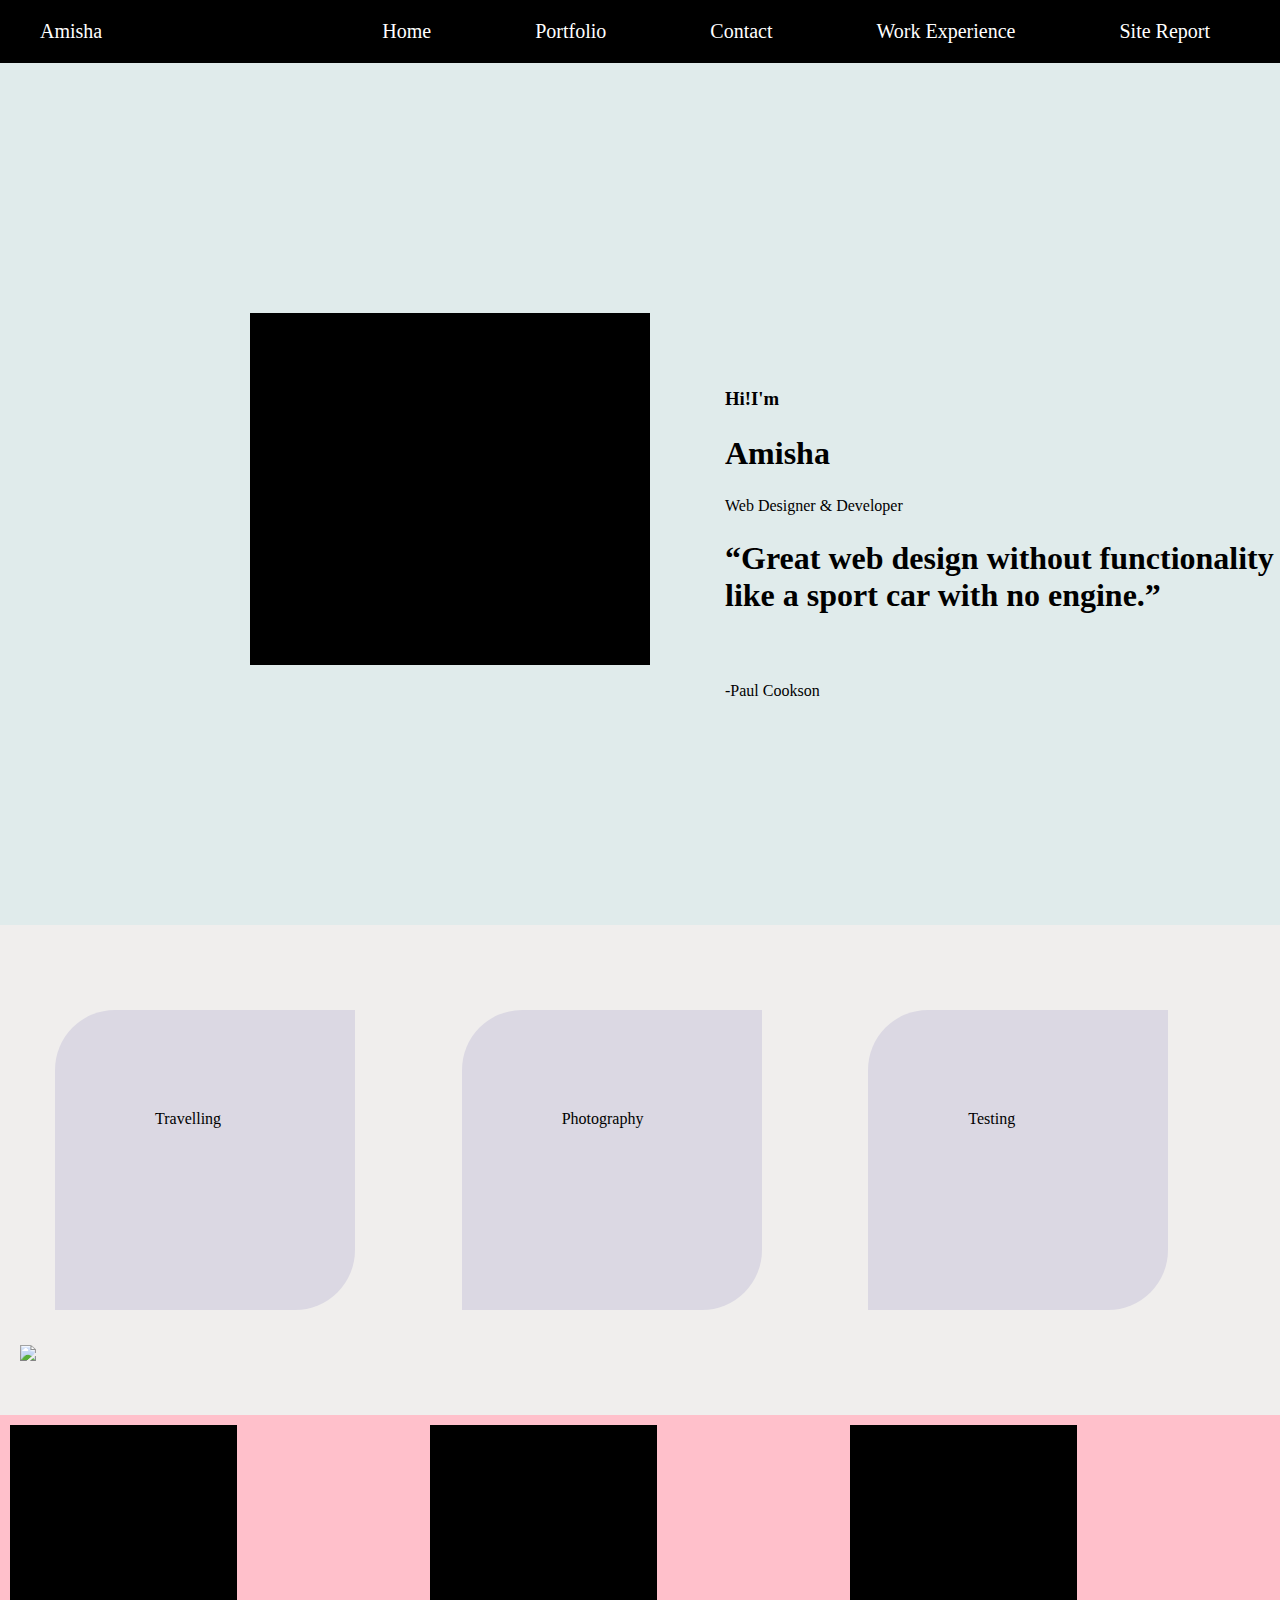
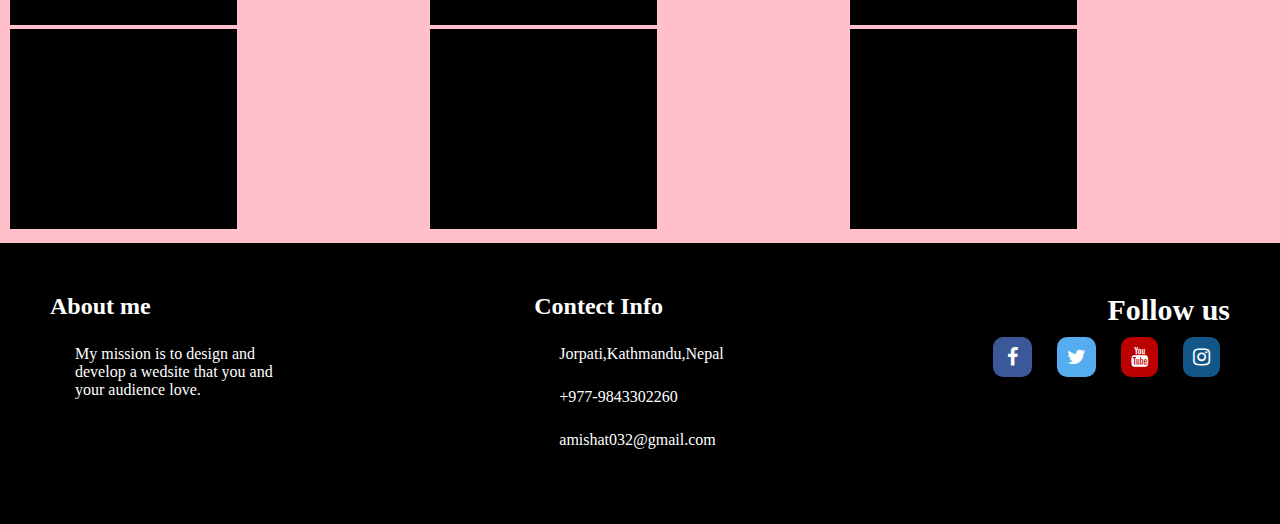
==== index.html @ c8943e08 "new changes for my coding" ====
<!DOCTYPE html>
<html>
<head>
	<title>Portfolio</title>
	<link rel="stylesheet" type="text/css" href="https://cdnjs.cloudflare.com/ajax/libs/font-awesome/4.7.0/css/font-awesome.min.css">
	<link rel="stylesheet" type="text/css" href="./style.css">
	<link rel="stylesheet" type="text/css" href="./index.css">		


		<!--Creating CSS link-->
</head>
<body>
	<header>
		<div class="title-container">
			<a href="">Amisha</a>
		</div>
		<div class="nav-container">
            <div class="nav-container-inner-div"></div>
                <nav>
                    <ul>
                        <li><a href="index.html">Home</a></li>
                        <li><a href="portfolio.html">Portfolio</a></li>
                        <li><a href="contact.html">Contact</a></li>
                        <li><a href="workexperience.html">Work Experience</a></li>
                        <li><a href="sitereport.html">Site Report</a></li>
                    </ul>
			    </nav>
            </div>
	</header>

	<section class="sec-1">
		<div class="div-1">
			<img src="./image/dummyimage.jpg" height="400px" width="auto"/>
		</div>
		
         <div class="div-2">
         	<h3>Hi!I'm</h3>
         	<h1>Amisha</h1>
         	<p>Web Designer & Developer</p>
			<h1><q>Great web design without functionality is like a sport car with no engine.</q></h1><br/>
			<p>-Paul Cookson</p>

         </div>
	</section>

	<section class="section-2">
	<div class="div-1">
		
		<div class="inner-div">
			<p>Travelling</p>
		</div>
		<div class="inner-div">
		    <p>Photography</p>
		</div>
		<div class="inner-div">
			<p>Testing</p>
		</div>
	</div>
		
		

	</div>
	<div class="div-2">
		<img src="C:\Users\ACER\Desktop\assignment\123.jpg">
	</div>
 	</section>

 	<section class="section-3">
		 	<div class="image">
		 		<img src="./image/dummyimage.jpg" height="200px" width="auto"/>
		 	</div>
		 	<div class="image">
		 		<img src="./image/dummyimage.jpg" height="200px" width="auto"/>
		 		
		 	</div>
		 	<div class="image">
		 		<img src="./image/dummyimage.jpg" height="200px" width="auto"/>
		 		
		 	</div>
		 	<div class="image">
		 		<img src="./image/dummyimage.jpg" height="200px" width="auto"/>
		 		
		 	</div>
		 	<div class="image">
		 		<img src="./image/dummyimage.jpg" height="200px" width="auto"/>
		 		
		 	</div>
		 	<div class="image">
		 		<img src="./image/dummyimage.jpg" height="200px" width="auto"/>
		 </div>
		</section>

	<footer>
		
		<div class="div-1">
			<h2>About me</h2>
			<p>My mission is to design and develop a wedsite that you and your audience love.</p>
			
		</div>

		<div class="div-2">
			<h2>Contect Info</h2>
			<p class="text">Jorpati,Kathmandu,Nepal</p>
			<p class="text">+977-9843302260</p>
			<p class="text">amishat032@gmail.com</p>
		</div>

		<div class="div-3">
			<div class="div-3-inner">
				<h2>Follow us</h2>
                    <a style="padding: 10px 14px;" href="#" class="fa fa-facebook"></a>
                    <a href="#" class="fa fa-twitter"></a>
                    <a href="#" class="fa fa-youtube"></a>
                    <a href="#" class="fa fa-instagram"></a>

			</div>
			
			
		</div>
		

	</footer>
</body>
</html>
---- style.css ----
* {
  margin: 0;
 }

 header {
  padding: 20px;
  background-color: black;
  color: white;
 }

 .title-container, .nav-container {
  display: inline-block;
 }

.nav-container {
  float: right;

}
 ul {
  list-style-type: none;
 }

 a {
  text-decoration: none;
  color: white;
  font-size: 20px;
  padding: 50px;
 }
 .title-container a{
  padding: 50px 20px;
 }

 nav ul li {
  display: inline-block;
 }

nav ul li a:hover{
     color:red;
}

footer {
  background-color: black;
  padding: 50px;
  display: grid;
  grid-template-columns: auto auto auto;
  color: white;
}
footer .div-3-inner {
  float: right;
  font-size: 20px;
}
footer .div-2 {
  margin-left: auto;
  margin-right: auto;
}


/*CSS for home page*/
.sec-1 {
  padding: 50px;
  background-color: #e0ebeb;
  display: grid;
  grid-template-columns: auto auto;
}
.sec-1 .div-2 {
  padding-top: 100px;
}
.sec-1 .div-2 h1 {
  width: 600px;
}
.sec-1 .div-2 h6, h1, p, h3 {
  margin: 25px;
}


.section-2{
  padding: 50px 20px;
  background-color: #f0eeed;
}
  
.section-2 .div-1{
    display:grid;
    grid-template-columns: auto auto auto;
    padding: 10px;
}

.section-2 .div-1 .inner-div p{
  border-radius: 60px 0 60px 0;
  padding: 100px;
  width: 100px;
  height: 100px;
  background-color: #dbd8e3;
}

footer .div-3-inner a {
  padding: 10px;
  margin: 10px 10px;
  border-radius: 10px;
}

footer .div-3-inner h2 {
  text-align: right;
}

footer .div-1 p {
  width: 200px;
}

.section-3 {
  display:grid;
  grid-template-columns: auto auto auto;
  padding:10px;
  background-color:pink;
}
/*
.kim >div{
  background-color: rgba(255,255,255,0.8);
  text-align: center;
  padding:20px 0;
  font-size:30px;
  width:200px;
  height: 150px;
  border-radius: 15px 50px;
}

.kim .corner-1 .corner-2 .corner-3{
  background: url(paper.gif);
}

.section-2 .kim-1 .div-2{
  display: inline-block;
}


  .section-2 .div-2{
    margin:200px;
    width:200px;
        height:auto;
  }
  */
 
    
  
   /*display:inline-block;*/
  /*width:200px;
    height:150px;
    border-radius: 15px 50px;
    background: #e9f8f9;
    
 }
  

.section .div-3{
  float: right;
}

.bp-1  li{
         text-transform: capitalize;
     display: flex;
}



@media only screen and (max-width: 1110px) {
  nav {
    display: none;
  }
  footer {
    display: block;
  }
  footer .div-3-inner {
    float: none;
  }
  footer .div-1, .div-2, .div-3 {
    text-align: center;
    padding: 50px;
  }
}


/* CSS CODE FOR ICON DESIGN */
.fa-facebook {
  background: #3B5998;
  color: white;
}

.fa-twitter {
  background: #55ACEE;
  color: white;
}
.fa-youtube {
  background: #bb0000;
  color: white;
}

.fa-instagram {
  background: #125688;
  color: white;
}
.div-3-inner p{
  float: right;
}


/*CSS for contact*/
 .section{
  padding: 50px;
  grid-template-columns: auto auto;
  display:grid;
  background-color:blue;
}

.section .contact-1 .contact-2{
  display:inline;
}

.section .contact-1{
  margin:30px;
}





.botton{
  display: inline-block;
  padding:5px 10px;
  font-size: 20px;
  cursor: pointer;
  text-align: center;
  text-decoration: none;
  outline: none;
  color:rgb(194, 247, 247);
  border-radius: 15px;
  border:none;
  background-color: #efa3a3;
}
.botton:hover{
  background-color:#fdc1c1;
}
.botton:active{
  background-color:#f2bfe4;
  transform: translateY(4px);
}


/*CSS for portifolio*/

.exo img{
  width:200px;
  height:auto;
  }

.bp-2 img{
  width: 200px;
  height:auto;
  
}
---- index.css ----
.sec-1 {
	padding: 200px;
	background-color: #e0ebeb;
	display: grid;
	grid-template-columns: auto auto: 
}

.sec-1 .div-1 {
	margin: 50px;
}

.sec-1 img {
	width: 400px;
	height: auto;
}
.section-3 {
	display:grid;
	grid-template-columns: auto auto auto;
	padding:10px;
	background-color:pink;
}
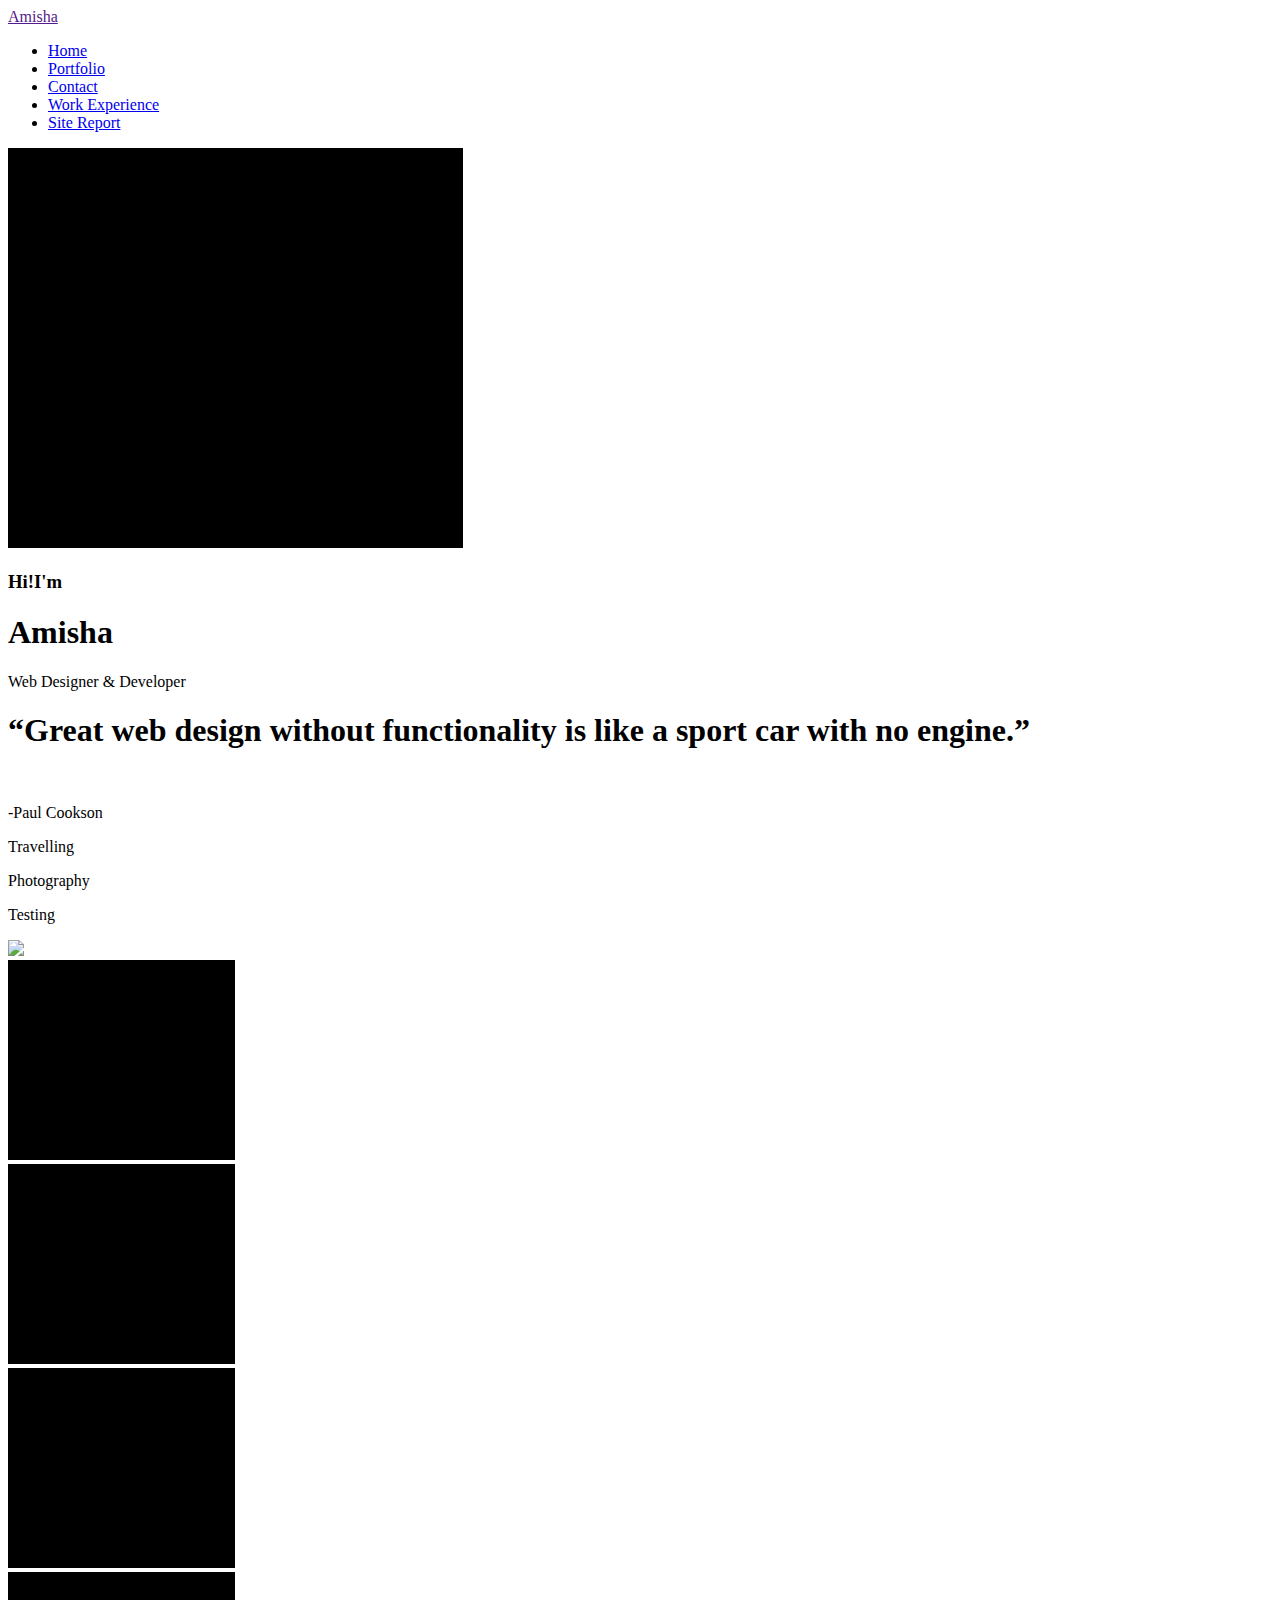
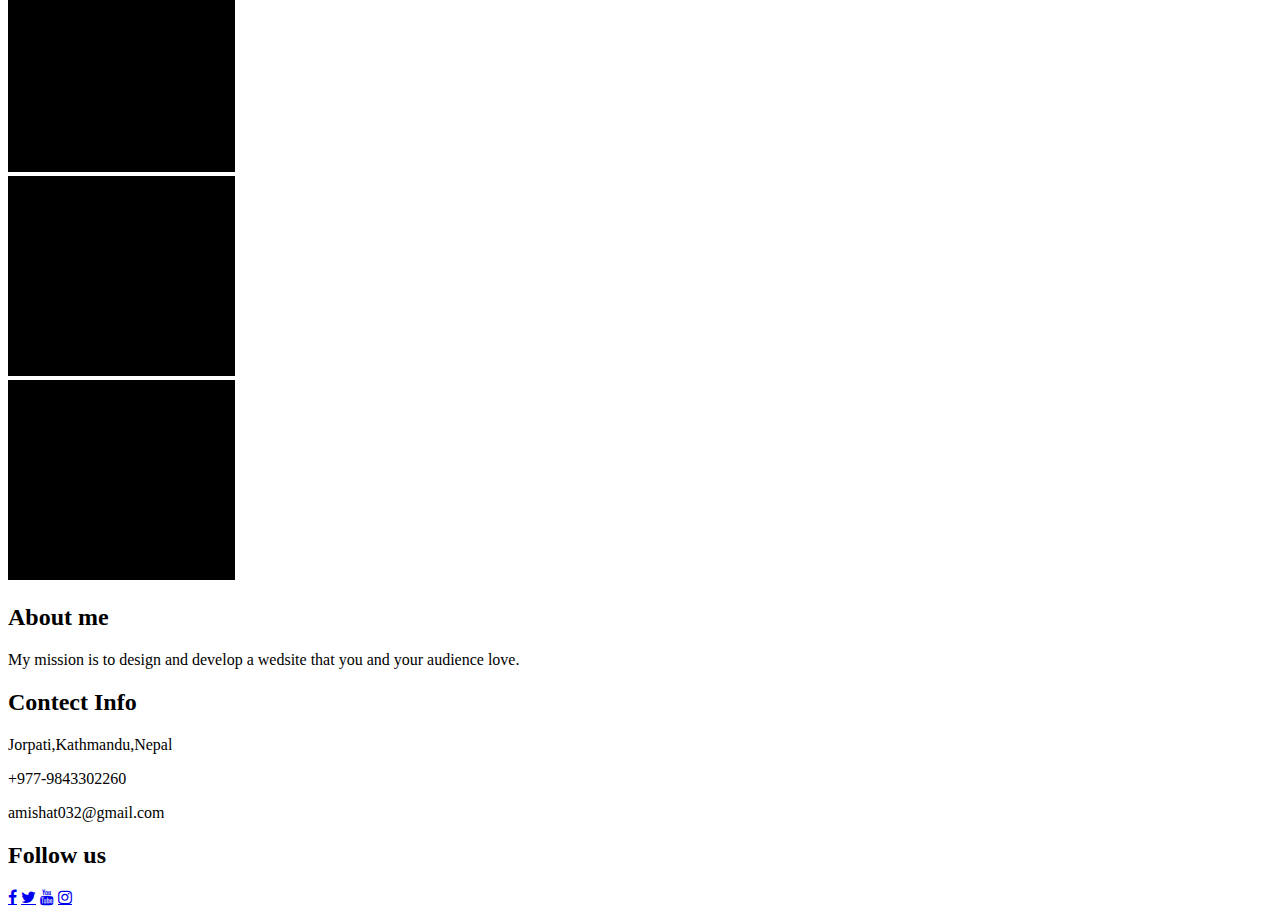
==== commit 6ce8f7a4: "form design is added" ====
--- a/index.html
+++ b/index.html
@@ -3,8 +3,8 @@
 <head>
 	<title>Portfolio</title>
 	<link rel="stylesheet" type="text/css" href="https://cdnjs.cloudflare.com/ajax/libs/font-awesome/4.7.0/css/font-awesome.min.css">
-	<link rel="stylesheet" type="text/css" href="./style.css">
-	<link rel="stylesheet" type="text/css" href="./index.css">		
+	<link rel="stylesheet" type="text/css" href="./css/style.css">
+	<link rel="stylesheet" type="text/css" href="./css/index.css">		
 
 
 		<!--Creating CSS link-->
@@ -108,14 +108,11 @@
 		<div class="div-3">
 			<div class="div-3-inner">
 				<h2>Follow us</h2>
-                    <a style="padding: 10px 14px;" href="#" class="fa fa-facebook"></a>
+                    <a href="#" class="fa fa-facebook"></a>
                     <a href="#" class="fa fa-twitter"></a>
                     <a href="#" class="fa fa-youtube"></a>
                     <a href="#" class="fa fa-instagram"></a>
-
 			</div>
-			
-			
 		</div>
 		
 
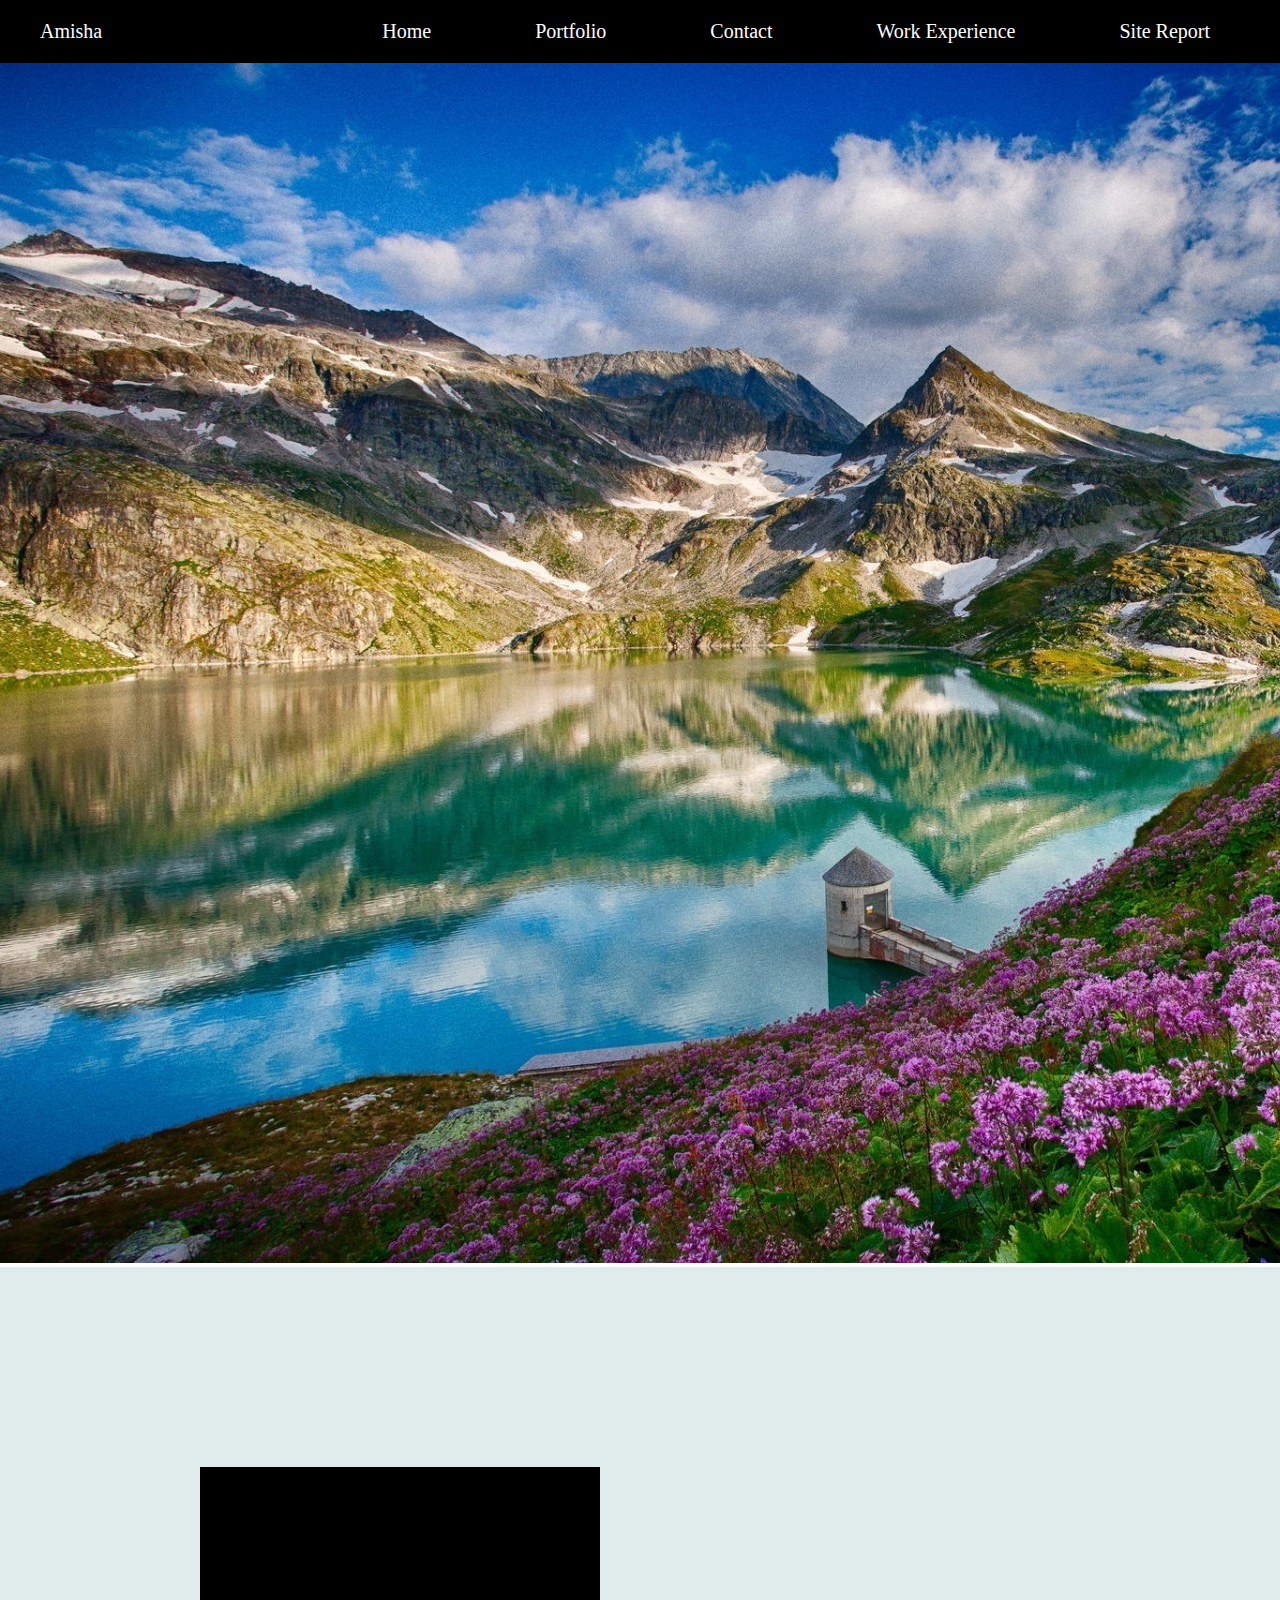
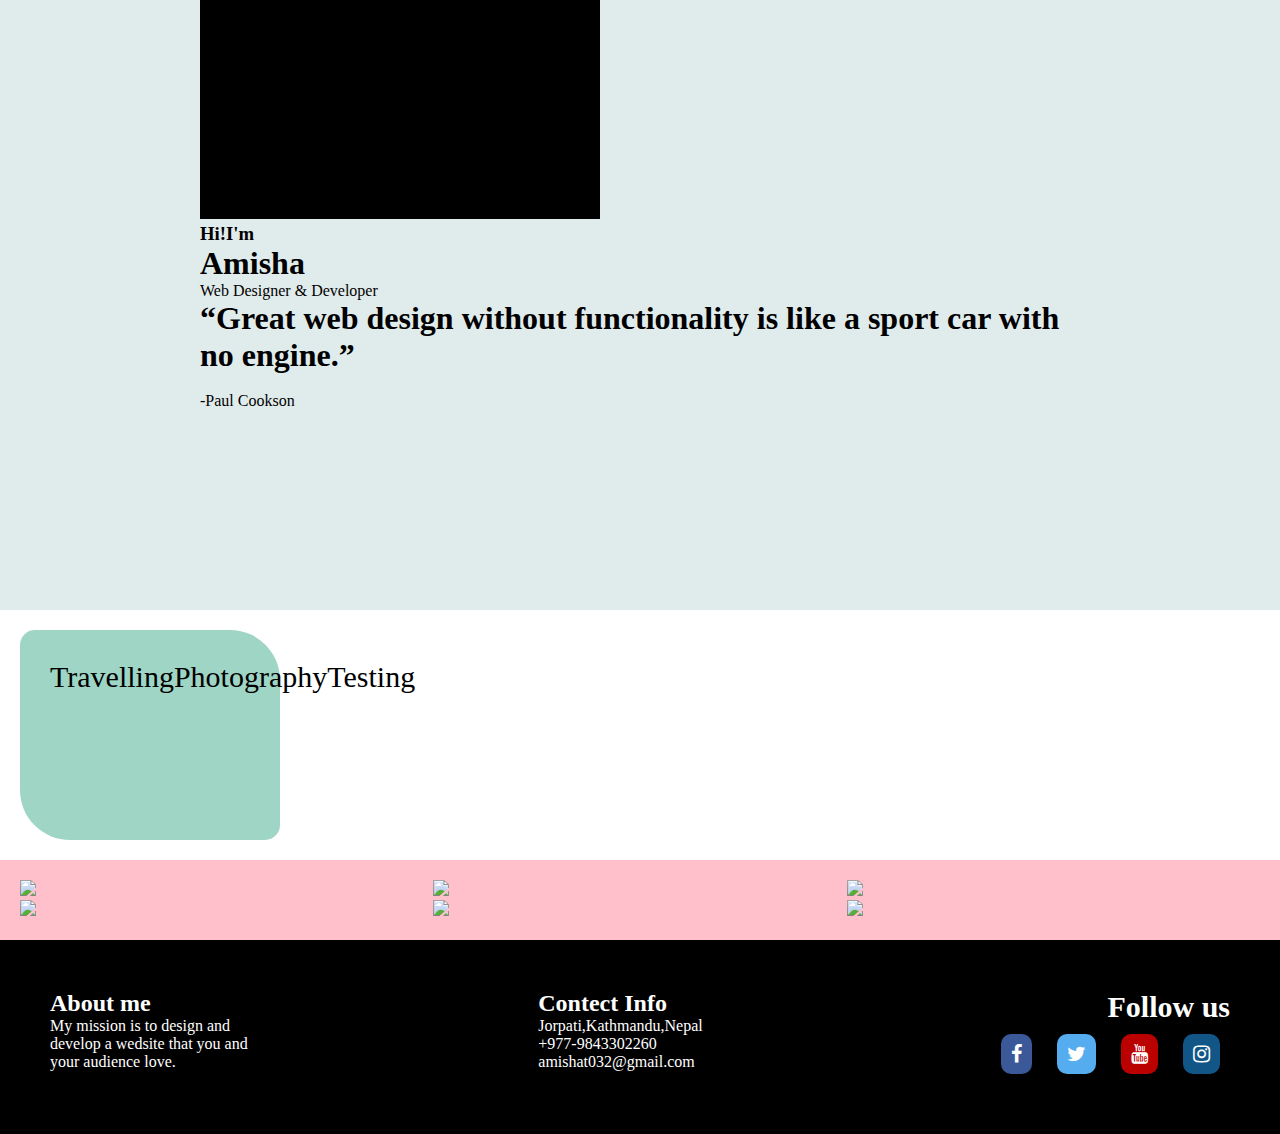
==== commit 83d55955: "add section" ====
--- a/index.html
+++ b/index.html
@@ -27,8 +27,13 @@
 			    </nav>
             </div>
 	</header>
-
+	<section class="sec">
+		<div>
+			<img src="./image/1st.jpg">
+		</div>
+	<section>
 	<section class="sec-1">
+		
 		<div class="div-1">
 			<img src="./image/dummyimage.jpg" height="400px" width="auto"/>
 		</div>
@@ -47,46 +52,46 @@
 	<div class="div-1">
 		
 		<div class="inner-div">
-			<p>Travelling</p>
+			<p id="corner-1">Travelling</p>
 		</div>
 		<div class="inner-div">
-		    <p>Photography</p>
+		    <p id="corner-2">Photography</p>
 		</div>
 		<div class="inner-div">
-			<p>Testing</p>
+			<p id="corner-3">Testing</p>
 		</div>
 	</div>
 		
 		
+	
+		
+		
 
-	</div>
-	<div class="div-2">
-		<img src="C:\Users\ACER\Desktop\assignment\123.jpg">
 	</div>
  	</section>
 
  	<section class="section-3">
-		 	<div class="image">
-		 		<img src="./image/dummyimage.jpg" height="200px" width="auto"/>
+		 	<div class="image-1">
+		 		<img src="./image/img-1.jpg" height="200px" width="auto"/>
 		 	</div>
 		 	<div class="image">
-		 		<img src="./image/dummyimage.jpg" height="200px" width="auto"/>
+		 		<img src="./image/img-2.jpg" height="200px" width="auto"/>
 		 		
 		 	</div>
 		 	<div class="image">
-		 		<img src="./image/dummyimage.jpg" height="200px" width="auto"/>
+		 		<img src="./image/img-3.jpg" height="200px" width="auto"/>
 		 		
 		 	</div>
 		 	<div class="image">
-		 		<img src="./image/dummyimage.jpg" height="200px" width="auto"/>
+		 		<img src="./image/img-4.jpg" height="200px" width="auto"/>
 		 		
 		 	</div>
 		 	<div class="image">
-		 		<img src="./image/dummyimage.jpg" height="200px" width="auto"/>
+		 		<img src="./image/img-5.jpg" height="200px" width="auto"/>
 		 		
 		 	</div>
 		 	<div class="image">
-		 		<img src="./image/dummyimage.jpg" height="200px" width="auto"/>
+		 		<img src="./image/img-6.jpg" height="200px" width="auto"/>
 		 </div>
 		</section>
 
--- a/css/style.css
+++ b/css/style.css
@@ -0,0 +1,193 @@
+ 
+ * {
+  margin: 0;
+ }
+
+ header {
+  padding: 20px;
+  background-color: black;
+  color: white;
+ }
+
+ .title-container, .nav-container {
+  display: inline-block;
+ }
+
+.nav-container {
+  float: right;
+
+}
+ ul {
+  list-style-type: none;
+ }
+
+ a {
+  text-decoration: none;
+  color: white;
+  font-size: 20px;
+  padding: 50px;
+ }
+ .title-container a{
+  padding: 50px 20px;
+ }
+
+ nav ul li {
+  display: inline-block;
+ }
+
+nav ul li a:hover{
+     color: red;
+}
+
+footer {
+  background-color: black;
+  padding: 50px;
+  display: grid;
+  grid-template-columns: auto auto auto;
+  color: white;
+}
+footer .div-3-inner {
+  float: right;
+  font-size: 20px;
+}
+footer .div-2 {
+  margin-left: auto;
+  margin-right: auto;
+}
+
+
+/*CSS for home page*/
+
+
+footer .div-3-inner a {
+  padding: 10px;
+  margin: 10px 10px;
+  border-radius: 10px;
+}
+
+footer .div-3-inner h2 {
+  text-align: right;
+}
+
+footer .div-1 p {
+  width: 200px;
+}
+
+
+/*
+.kim >div{
+  background-color: rgba(255,255,255,0.8);
+  text-align: center;
+  padding:20px 0;
+  font-size:30px;
+  width:200px;
+  height: 150px;
+  border-radius: 15px 50px;
+}
+
+.kim .corner-1 .corner-2 .corner-3{
+  background: url(paper.gif);
+}
+
+.section-2 .kim-1 .div-2{
+  display: inline-block;
+}
+
+
+  .section-2 .div-2{
+    margin:200px;
+    width:200px;
+        height:auto;
+  }
+  */
+ 
+    
+  
+   /*display:inline-block;*/
+  /*width:200px;
+    height:150px;
+    border-radius: 15px 50px;
+    background: #e9f8f9;
+    
+ }
+  
+
+.section .div-3{
+  float: right;
+}
+
+.bp-1  li{
+         text-transform: capitalize;
+     display: flex;
+}*/
+
+
+
+@media only screen and (max-width: 1110px) {
+  nav {
+    display: none;
+  }
+  footer {
+    display: block;
+  }
+  footer .div-3-inner {
+    float: none;
+  }
+  footer .div-1, .div-2, .div-3 {
+    text-align: center;
+    padding: 50px;
+  }
+}
+
+
+/* CSS CODE FOR ICON DESIGN */
+.fa-facebook {
+  background: #3B5998;
+  color: white;
+}
+
+.fa-twitter {
+  background: #55ACEE;
+  color: white;
+}
+.fa-youtube {
+  background: #bb0000;
+  color: white;
+}
+
+.fa-instagram {
+  background: #125688;
+  color: white;
+}
+.div-3-inner p{
+  float: right;
+}
+
+
+
+
+
+
+
+/*CSS for portifolio*/
+.exo img{
+  width: 200px;
+  height: auto;
+  }
+
+.bp-2 img{
+  width: 200px;
+  height: auto;
+  
+}
+
+.section{
+  background-color: red;
+}
+.ii img{
+  height:700px;
+  width:100%;
+}
+.bp bp-1 bp-2{
+  background-color: #FFDDD2;
+}
--- a/css/index.css
+++ b/css/index.css
@@ -0,0 +1,49 @@
+.sec-1 {
+	padding: 200px;
+	background-color: #e0ebeb;
+	display: grid;
+	grid-template-columns: auto auto: 
+}
+
+}
+.sec-1 .div-2 {
+	margin: 50px;
+
+}
+.section img{
+	width:100%;
+	height:700px;
+}
+.sec-1 img {
+	width: 400px;
+	height: auto;
+}
+.section-2{
+	padding:20px;
+}
+
+.section-2 .div-1 {
+	border-radius: 15px 50px;
+	background: #9ED5C5;
+	padding: 30px;
+	width: 200px;
+	height: 150px;
+	font-size:30px;
+	text-align: center;
+	display :grid;
+	grid-template-columns: auto auto auto;
+
+
+}
+
+.section-2 .div{
+	display: inline-block;
+
+}
+.section-3 {
+	display:grid;
+	grid-template-columns: auto auto auto;
+	padding:20px;
+	background-color:pink;
+}
+
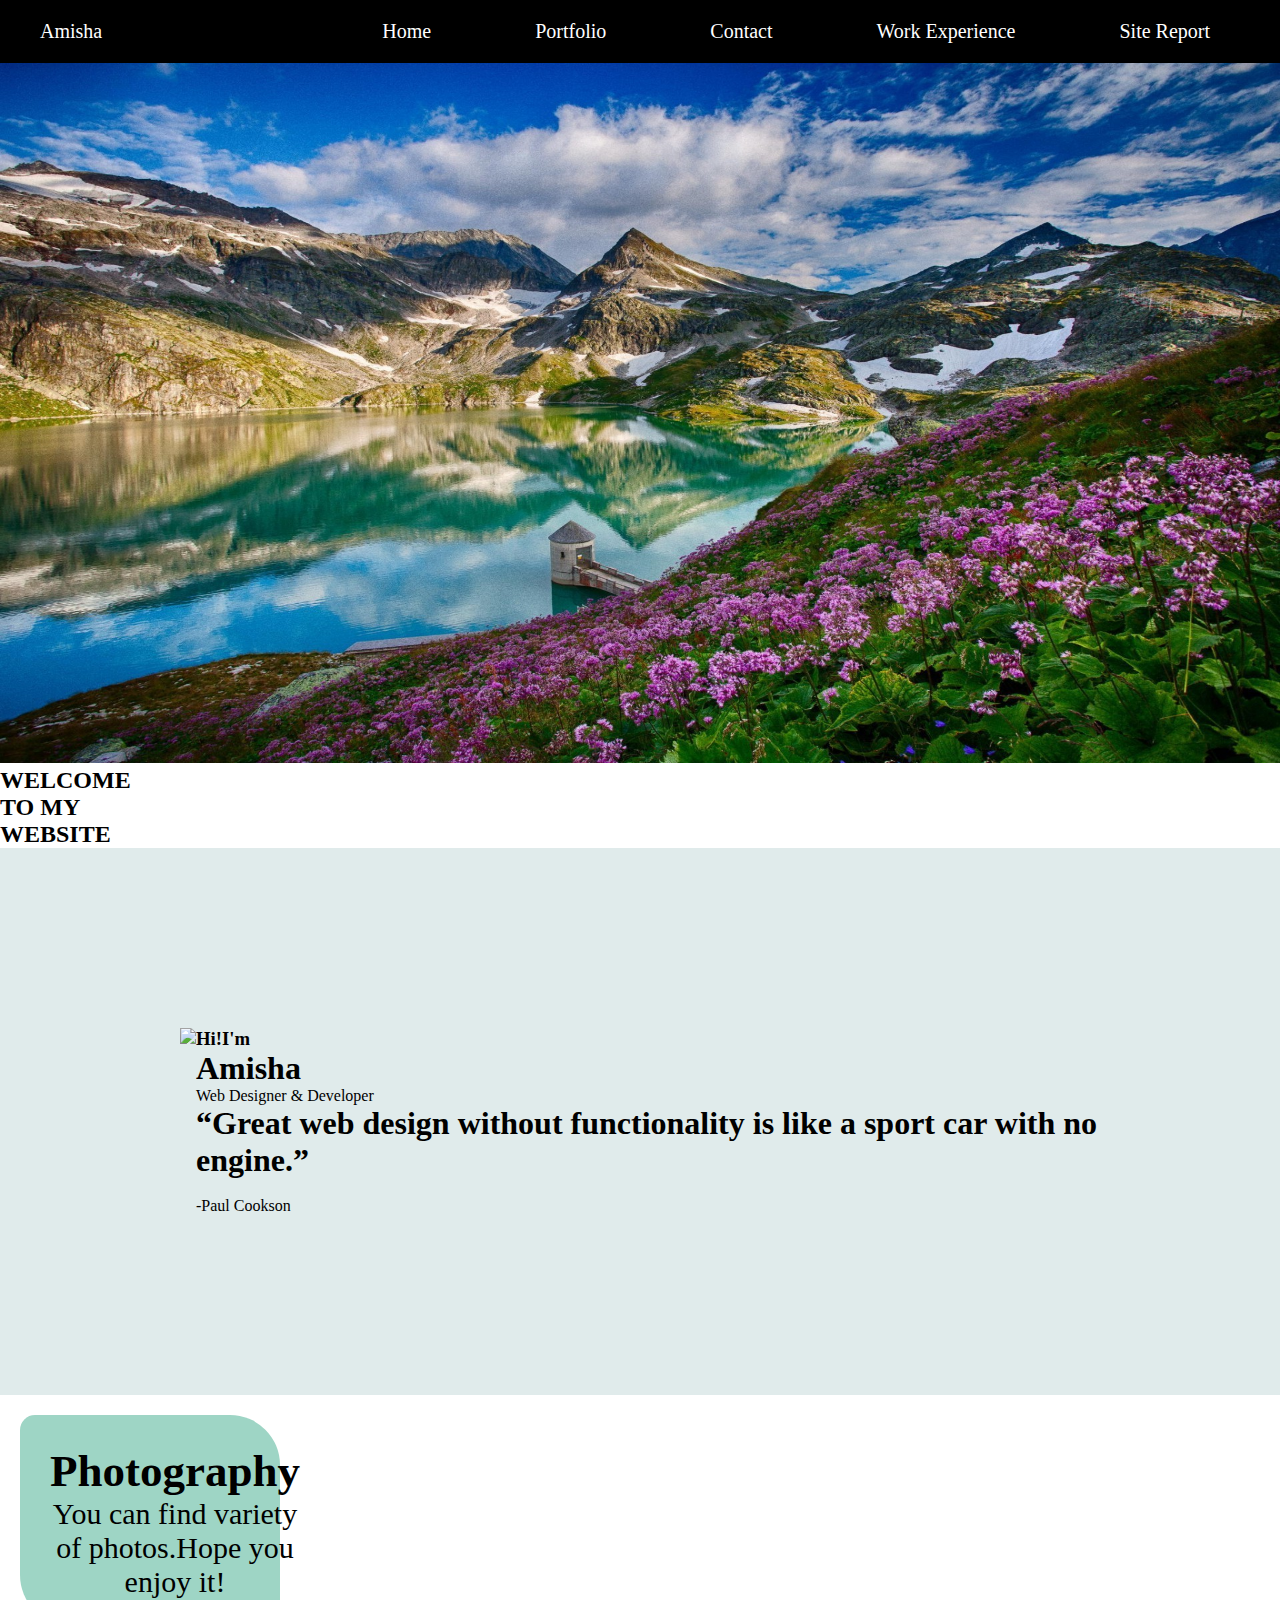
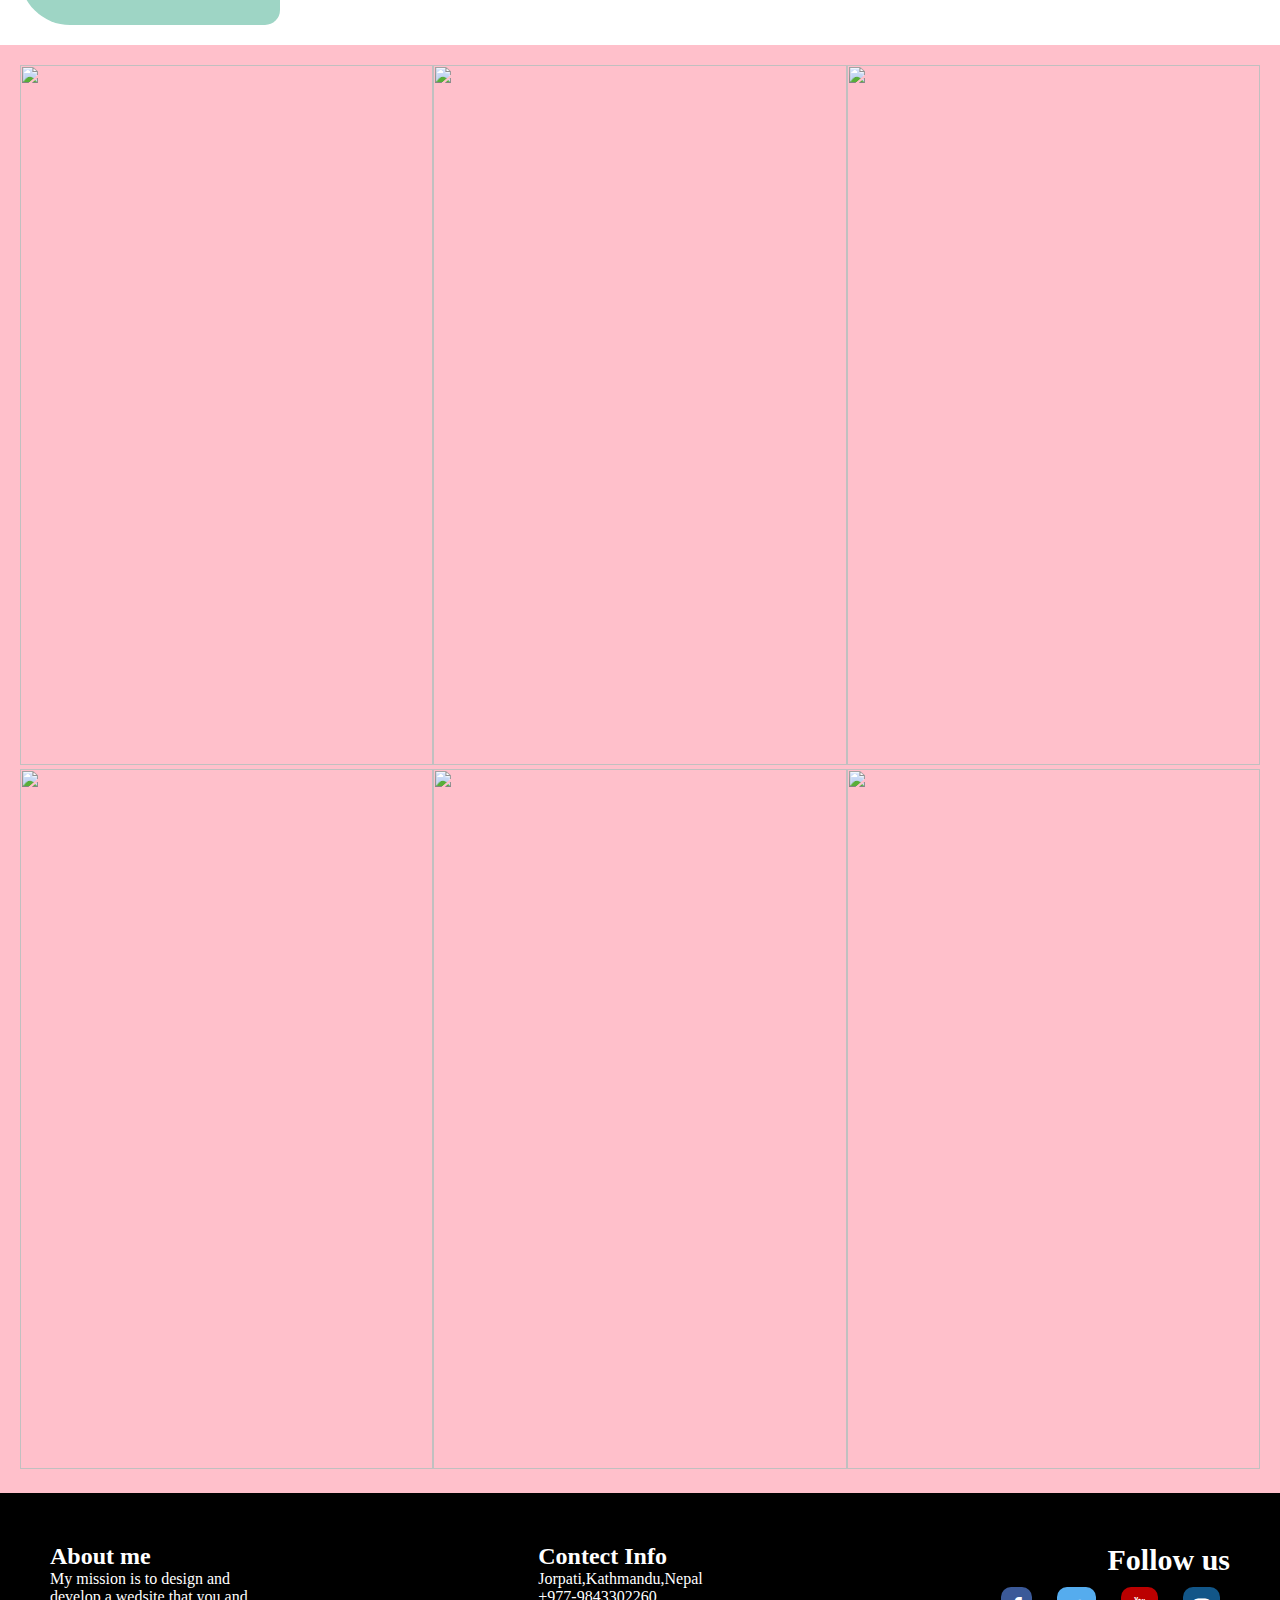
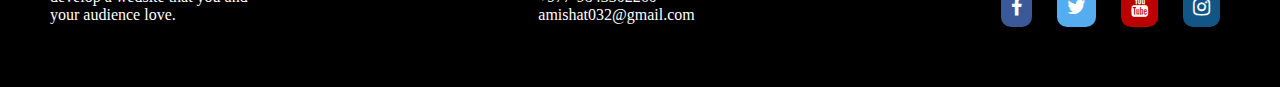
==== commit 24fb948a: "work experience" ====
--- a/index.html
+++ b/index.html
@@ -27,15 +27,16 @@
 			    </nav>
             </div>
 	</header>
-	<section class="sec">
-		<div>
+	<section class="section">
+		<div class="div-1">
 			<img src="./image/1st.jpg">
+			<h2>WELCOME <br/>TO MY<br/> WEBSITE</h2>
 		</div>
 	<section>
 	<section class="sec-1">
 		
 		<div class="div-1">
-			<img src="./image/dummyimage.jpg" height="400px" width="auto"/>
+			<img src="./image/jj.jpg" height="400px" width="auto"/>
 		</div>
 		
          <div class="div-2">
@@ -50,15 +51,9 @@
 
 	<section class="section-2">
 	<div class="div-1">
-		
-		<div class="inner-div">
-			<p id="corner-1">Travelling</p>
-		</div>
-		<div class="inner-div">
-		    <p id="corner-2">Photography</p>
-		</div>
-		<div class="inner-div">
-			<p id="corner-3">Testing</p>
+		<div class="inner-div2">
+		    <h2><div id="corner-2">Photography</div></h2>
+		    <p>You can find variety of photos.Hope you enjoy it!</p>
 		</div>
 	</div>
 		
@@ -75,7 +70,7 @@
 		 		<img src="./image/img-1.jpg" height="200px" width="auto"/>
 		 	</div>
 		 	<div class="image">
-		 		<img src="./image/img-2.jpg" height="200px" width="auto"/>
+		 		<img src="./image/img-2.jpg" height="100px" width="auto"/>
 		 		
 		 	</div>
 		 	<div class="image">
@@ -83,7 +78,7 @@
 		 		
 		 	</div>
 		 	<div class="image">
-		 		<img src="./image/img-4.jpg" height="200px" width="auto"/>
+		 		<img src="./image/img-4.jpg" height="100px" width="auto"/>
 		 		
 		 	</div>
 		 	<div class="image">
@@ -91,7 +86,7 @@
 		 		
 		 	</div>
 		 	<div class="image">
-		 		<img src="./image/img-6.jpg" height="200px" width="auto"/>
+		 		<img src="./image/img-6.jpg" height="100px" width="auto"/>
 		 </div>
 		</section>
 
--- a/css/style.css
+++ b/css/style.css
@@ -170,24 +170,39 @@
 
 
 /*CSS for portifolio*/
-.exo img{
-  width: 200px;
-  height: auto;
-  }
-
-.bp-2 img{
-  width: 200px;
-  height: auto;
-  
-}
-
-.section{
-  background-color: red;
-}
-.ii img{
+
+.sec-1 .ii img{
   height:700px;
   width:100%;
 }
-.bp bp-1 bp-2{
-  background-color: #FFDDD2;
-}
+
+
+.sec-2{
+  background-color:#FD8A8A;
+  column-count: 2;
+}
+
+.sec-2 .div-1 img{
+  width:500px;
+  height:500px;
+  margin-right: 20px;
+}
+
+.sec-2 .div-2{
+  font-size:30px;
+  padding-top:60px;
+  margin-right: 70px;
+}
+
+.sec-3{
+  background-color:#FFC3A1;
+}
+
+.sec-3 .div-1{
+  text-align: center;
+}
+.sec-3 .div-2 img{
+  padding:0 0;
+  width:400px;
+  height:500px;
+}--- a/css/index.css
+++ b/css/index.css
@@ -1,14 +1,14 @@
 .sec-1 {
-	padding: 200px;
+	padding: 180px;
 	background-color: #e0ebeb;
 	display: grid;
-	grid-template-columns: auto auto: 
+	grid-template-columns: auto auto;
 }
 
 }
 .sec-1 .div-2 {
-	margin: 50px;
-
+	margin: 100px;
+	
 }
 .section img{
 	width:100%;
@@ -47,3 +47,4 @@
 	background-color:pink;
 }
 
+	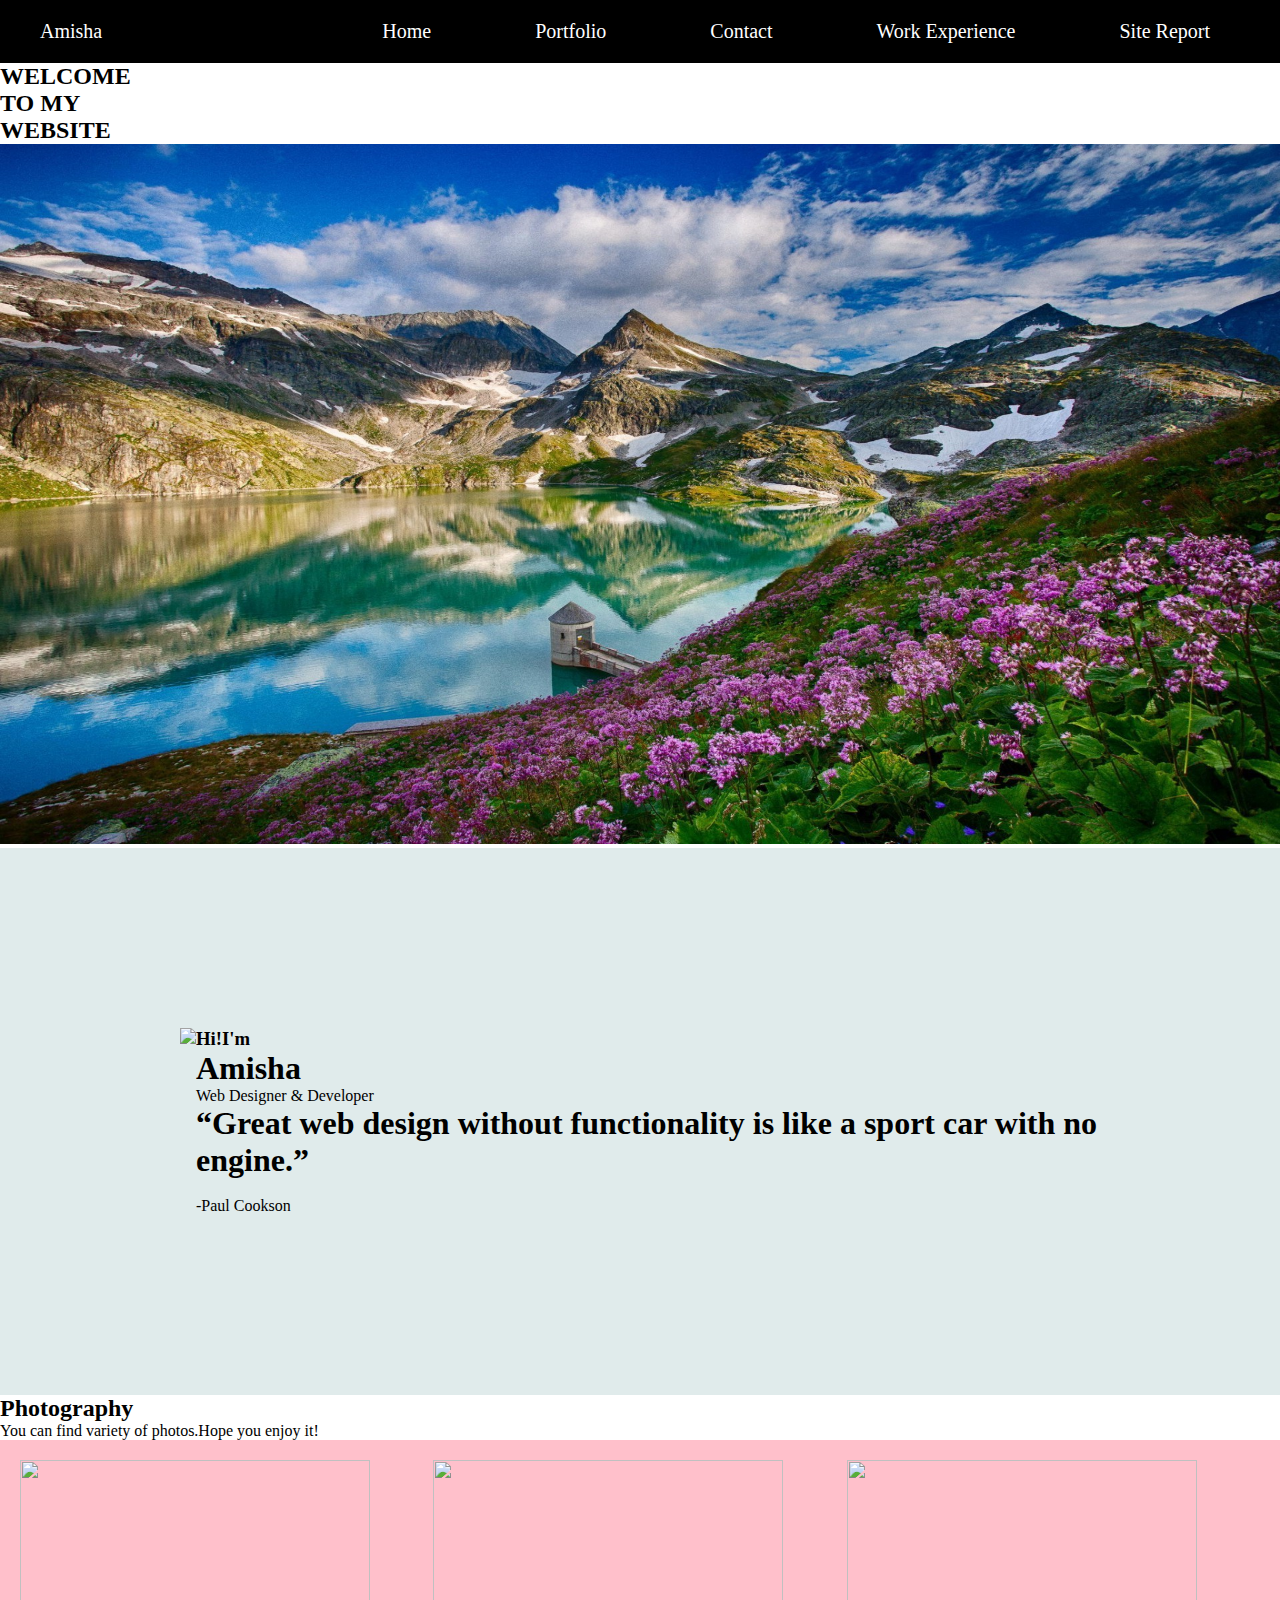
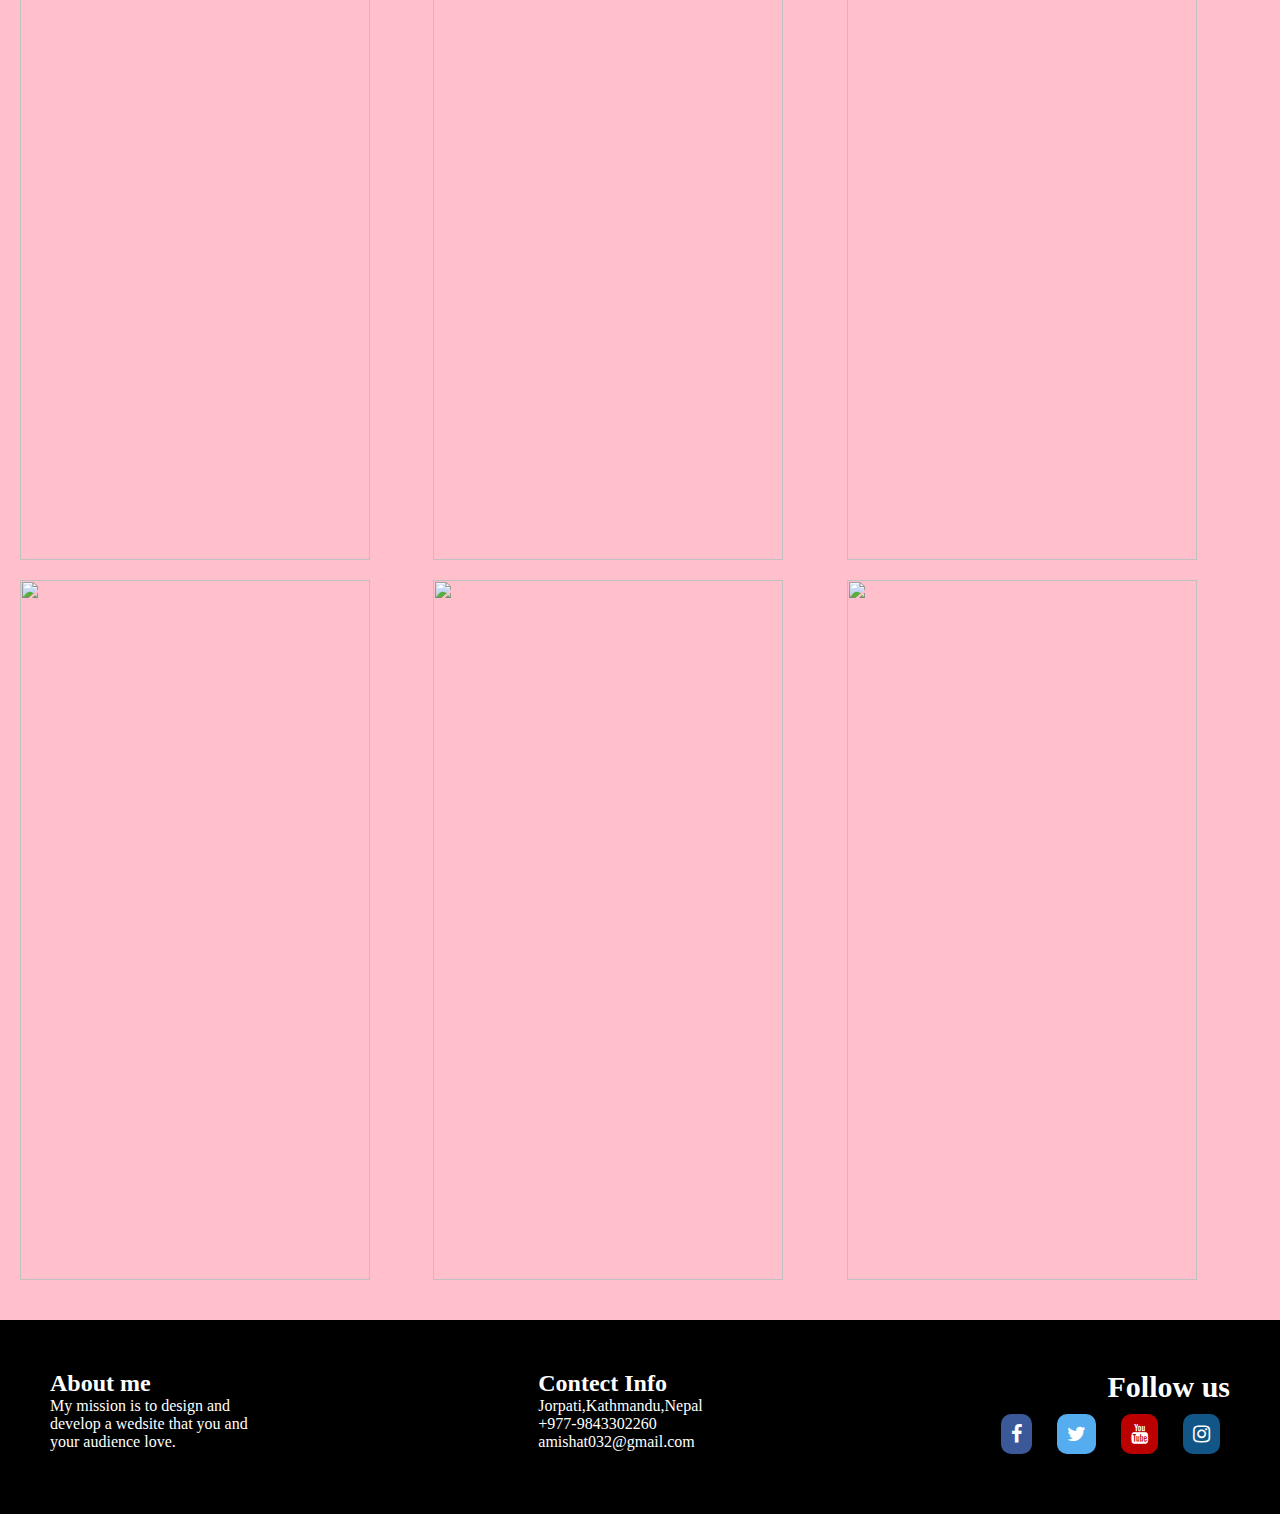
==== commit e3b97d2a: "sitereport" ====
--- a/index.html
+++ b/index.html
@@ -12,7 +12,7 @@
 <body>
 	<header>
 		<div class="title-container">
-			<a href="">Amisha</a>
+			<a href="#">Amisha</a>
 		</div>
 		<div class="nav-container">
             <div class="nav-container-inner-div"></div>
@@ -29,8 +29,8 @@
 	</header>
 	<section class="section">
 		<div class="div-1">
-			<img src="./image/1st.jpg">
 			<h2>WELCOME <br/>TO MY<br/> WEBSITE</h2>
+			<img src="./image/1st.jpg"/>
 		</div>
 	<section>
 	<section class="sec-1">
@@ -66,27 +66,27 @@
  	</section>
 
  	<section class="section-3">
-		 	<div class="image-1">
-		 		<img src="./image/img-1.jpg" height="200px" width="auto"/>
+		 	<div class="image">
+		 		<img src="./image/img-1.jpg"/>
 		 	</div>
 		 	<div class="image">
-		 		<img src="./image/img-2.jpg" height="100px" width="auto"/>
+		 		<img src="./image/img-2.jpg"/>
 		 		
 		 	</div>
 		 	<div class="image">
-		 		<img src="./image/img-3.jpg" height="200px" width="auto"/>
+		 		<img src="./image/img-3.jpg"/>
 		 		
 		 	</div>
 		 	<div class="image">
-		 		<img src="./image/img-4.jpg" height="100px" width="auto"/>
+		 		<img src="./image/img-4.jpg"/>
 		 		
 		 	</div>
 		 	<div class="image">
-		 		<img src="./image/img-5.jpg" height="200px" width="auto"/>
+		 		<img src="./image/img-5.jpg"/>
 		 		
 		 	</div>
 		 	<div class="image">
-		 		<img src="./image/img-6.jpg" height="100px" width="auto"/>
+		 		<img src="./image/img-6.jpg"/>
 		 </div>
 		</section>
 
--- a/css/index.css
+++ b/css/index.css
@@ -18,33 +18,52 @@
 	width: 400px;
 	height: auto;
 }
-.section-2{
-	padding:20px;
-}
 
-.section-2 .div-1 {
-	border-radius: 15px 50px;
-	background: #9ED5C5;
-	padding: 30px;
-	width: 200px;
-	height: 150px;
-	font-size:30px;
-	text-align: center;
-	display :grid;
-	grid-template-columns: auto auto auto;
-
-
-}
-
-.section-2 .div{
-	display: inline-block;
-
-}
 .section-3 {
 	display:grid;
 	grid-template-columns: auto auto auto;
 	padding:20px;
 	background-color:pink;
 }
+.section-3 .image{
+	width:350px;
+	height:720px;
+}
+@media only screen and (max-width: 1110px) {
 
-	+
+
+.section img{
+	width:100%;
+	height:400px;
+}
+.sec-1 img {
+	width: 400px;
+	height:400px;
+}
+.sec-1 .div-2 {*
+	margin:100px;
+	
+}
+.section-3 {
+	display:grid;
+	grid-template-columns: auto auto auto;
+	padding:50px;
+	background-color:pink;
+}
+
+.section-3 .image{
+	width:auto;
+	height:600px;
+}
+	footer {
+		display: block;
+	}
+	footer .div-3-inner {
+		float: none;
+	}
+	footer .div-1, .div-2, .div-3 {
+		text-align: center;
+		padding: 50px;
+	}
+}
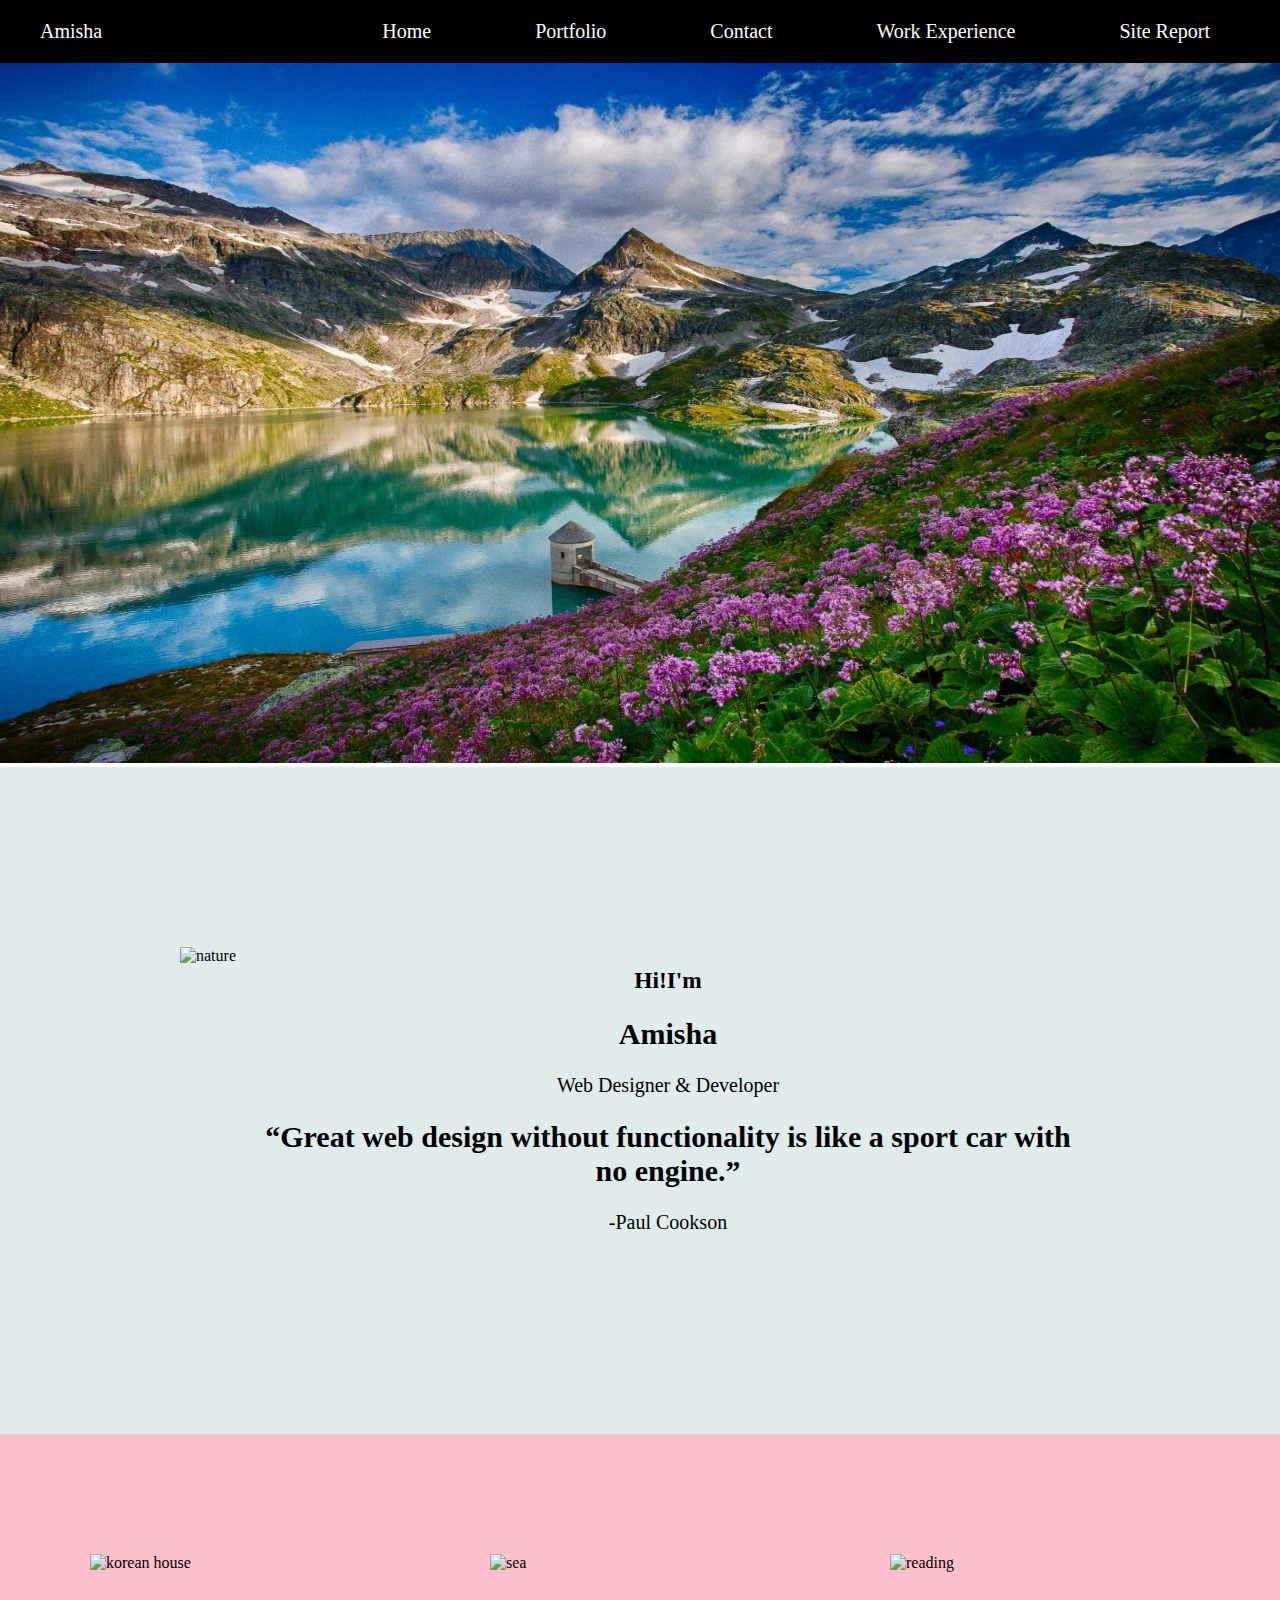
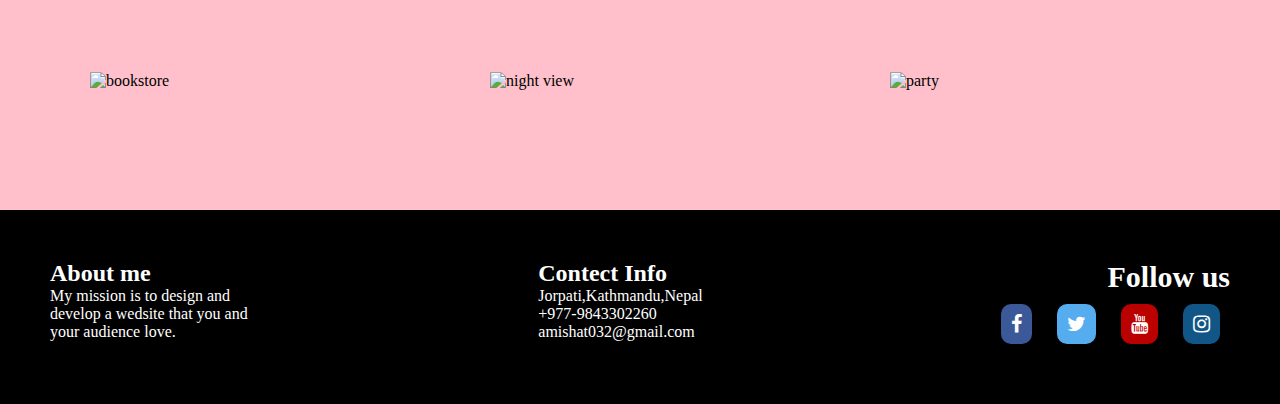
==== commit 602b5548: "workexperience page insert" ====
--- a/index.html
+++ b/index.html
@@ -1,15 +1,23 @@
 <!DOCTYPE html>
+
 <html>
+
+<!--start head of this page-->
 <head>
+	<meta charset="utf-8">
+	<meta name="viewport" content="width=device-width, initial-scale=1">
 	<title>Portfolio</title>
+	<!--Creating CSS link-->
 	<link rel="stylesheet" type="text/css" href="https://cdnjs.cloudflare.com/ajax/libs/font-awesome/4.7.0/css/font-awesome.min.css">
-	<link rel="stylesheet" type="text/css" href="./css/style.css">
+	<link rel="stylesheet" type="text/css" href="./css/style.css">	
 	<link rel="stylesheet" type="text/css" href="./css/index.css">		
+</head>
+<!-- end head-->
 
+<!-- start body-->
+<body>
 
-		<!--Creating CSS link-->
-</head>
-<body>
+	<!--start navagation bar-->
 	<header>
 		<div class="title-container">
 			<a href="#">Amisha</a>
@@ -18,6 +26,7 @@
             <div class="nav-container-inner-div"></div>
                 <nav>
                     <ul>
+                    	<!--start list-->
                         <li><a href="index.html">Home</a></li>
                         <li><a href="portfolio.html">Portfolio</a></li>
                         <li><a href="contact.html">Contact</a></li>
@@ -27,69 +36,45 @@
 			    </nav>
             </div>
 	</header>
+	<!-- end navagation bar-->
+
+	<!-- start section-->
 	<section class="section">
 		<div class="div-1">
-			<h2>WELCOME <br/>TO MY<br/> WEBSITE</h2>
-			<img src="./image/1st.jpg"/>
+			<img src="./image/1st.jpg" alt="mountain">
 		</div>
 	<section>
+
 	<section class="sec-1">
-		
 		<div class="div-1">
-			<img src="./image/jj.jpg" height="400px" width="auto"/>
+			<img src="./image/jj.jpg" alt="nature">
 		</div>
 		
          <div class="div-2">
-         	<h3>Hi!I'm</h3>
-         	<h1>Amisha</h1>
-         	<p>Web Designer & Developer</p>
-			<h1><q>Great web design without functionality is like a sport car with no engine.</q></h1><br/>
+         	<h3>Hi!I'm</h3><br/>
+         	<h2>Amisha</h2><br/>
+         	<p>Web Designer & Developer</p><br/>
+			<h2 class="q"><q>Great web design without functionality is like a sport car with no engine.</q></h2><br/>
 			<p>-Paul Cookson</p>
 
          </div>
 	</section>
 
-	<section class="section-2">
-	<div class="div-1">
-		<div class="inner-div2">
-		    <h2><div id="corner-2">Photography</div></h2>
-		    <p>You can find variety of photos.Hope you enjoy it!</p>
-		</div>
-	</div>
-		
-		
-	
-		
-		
-
-	</div>
- 	</section>
-
  	<section class="section-3">
+ 		<!-- this is for image for section-3 home page-->
 		 	<div class="image">
-		 		<img src="./image/img-1.jpg"/>
-		 	</div>
-		 	<div class="image">
-		 		<img src="./image/img-2.jpg"/>
+		 		<img src="./image/img-2.jpg" alt="korean house">
+		 		<img src="./image/img-3.jpg" alt="sea">
+		 		<img src="./image/img-6.jpg" alt="reading">
+		 		<img src="./image/img-1.jpg" alt="bookstore">
+		 		<img src="./image/img-4.jpg" alt="night view">
+		 		<img src="./image/img-5.jpg" alt="party">
 		 		
 		 	</div>
-		 	<div class="image">
-		 		<img src="./image/img-3.jpg"/>
-		 		
-		 	</div>
-		 	<div class="image">
-		 		<img src="./image/img-4.jpg"/>
-		 		
-		 	</div>
-		 	<div class="image">
-		 		<img src="./image/img-5.jpg"/>
-		 		
-		 	</div>
-		 	<div class="image">
-		 		<img src="./image/img-6.jpg"/>
-		 </div>
 		</section>
+		<!--end sectionj-->
 
+<!-- footer start-->
 	<footer>
 		
 		<div class="div-1">
@@ -114,8 +99,10 @@
                     <a href="#" class="fa fa-instagram"></a>
 			</div>
 		</div>
-		
+	</footer>
+	<!-- end footer -->
 
-	</footer>
 </body>
+<!-- end body of this page-->
+
 </html>--- a/css/index.css
+++ b/css/index.css
@@ -1,3 +1,45 @@
+
+
+/* For sec-1*/
+.sec-1 {
+  padding: 50px;
+  background-color: #e0ebeb;
+  display: grid;
+  grid-template-columns: auto auto;
+}
+
+.sec-1 .div-1 img{
+	height:400px;
+	width:auto;
+}
+.sec-1 .div-2 {
+  padding-top: 100px;
+}
+.sec-1 .div-2 h1 {
+	width:500px;
+}
+.sec-1 .div-2  {
+	padding:0;
+  margin: 20px;
+  font-size:20px;
+  text-align: center;
+}
+
+.dsec .div-2 h2{
+	margin:20px;
+}
+/* For section-1*/
+
+.section-2{
+  padding: 50px 20px;
+  background-color: #f0eeed;
+}
+  
+.section-2 .div-1{
+    display:grid;
+    grid-template-columns: auto auto auto;
+    padding: 10px;
+}
 .sec-1 {
 	padding: 180px;
 	background-color: #e0ebeb;
@@ -18,52 +60,69 @@
 	width: 400px;
 	height: auto;
 }
+/* For section-3*/
 
-.section-3 {
+.section-3 .image{
 	display:grid;
 	grid-template-columns: auto auto auto;
-	padding:20px;
 	background-color:pink;
+    grid-row-gap:30px
+    grid-column-gap: 30px; 
+    padding: 70px;
 }
-.section-3 .image{
-	width:350px;
-	height:720px;
+.section-3 .image img{
+	width:300px;
+	height:auto;
+	margin: 50px;
 }
-@media only screen and (max-width: 1110px) {
+.section-3 {
+	display: flex;
+	justify-content: center;
+	align-items: center;
+}
 
 
+/*CSS for home page responsive */
+@media only screen and (max-width:900px) {
 
-.section img{
-	width:100%;
-	height:400px;
-}
-.sec-1 img {
-	width: 400px;
-	height:400px;
-}
-.sec-1 .div-2 {*
-	margin:100px;
-	
-}
-.section-3 {
-	display:grid;
-	grid-template-columns: auto auto auto;
-	padding:50px;
-	background-color:pink;
-}
+	.sec-1 {
+		grid-template-columns: auto;
+		padding: 20px;
+	}
+	img {
+		width: fit-content;
+		height: auto;
+	}
+	.section img {
+		height: 300px;
+	}
+	.sec-1 img {
+		width: 350px;
+		height: auto;
+	}
+	.sec-1 .div-2 {
+		padding: 20px;
+		width: 300px;
+	}
+	.sec-1 .div-2 h1 {
+		width: 50px;
+		padding: 20px;
+		margin: 0;
+	}
+	.sec-1 q {
+		width: 350px;
+		margin: 0;
+	}
+	.sec-1 .q {
+		widows: 300px;
+	}
+	.section-3 .image {
+		grid-template-columns: auto;
+		padding: 0;
+	}
+	.section3 img {
+		width: 300px;
+		height: auto;
+	}
 
-.section-3 .image{
-	width:auto;
-	height:600px;
-}
-	footer {
-		display: block;
-	}
-	footer .div-3-inner {
-		float: none;
-	}
-	footer .div-1, .div-2, .div-3 {
-		text-align: center;
-		padding: 50px;
-	}
-}
+}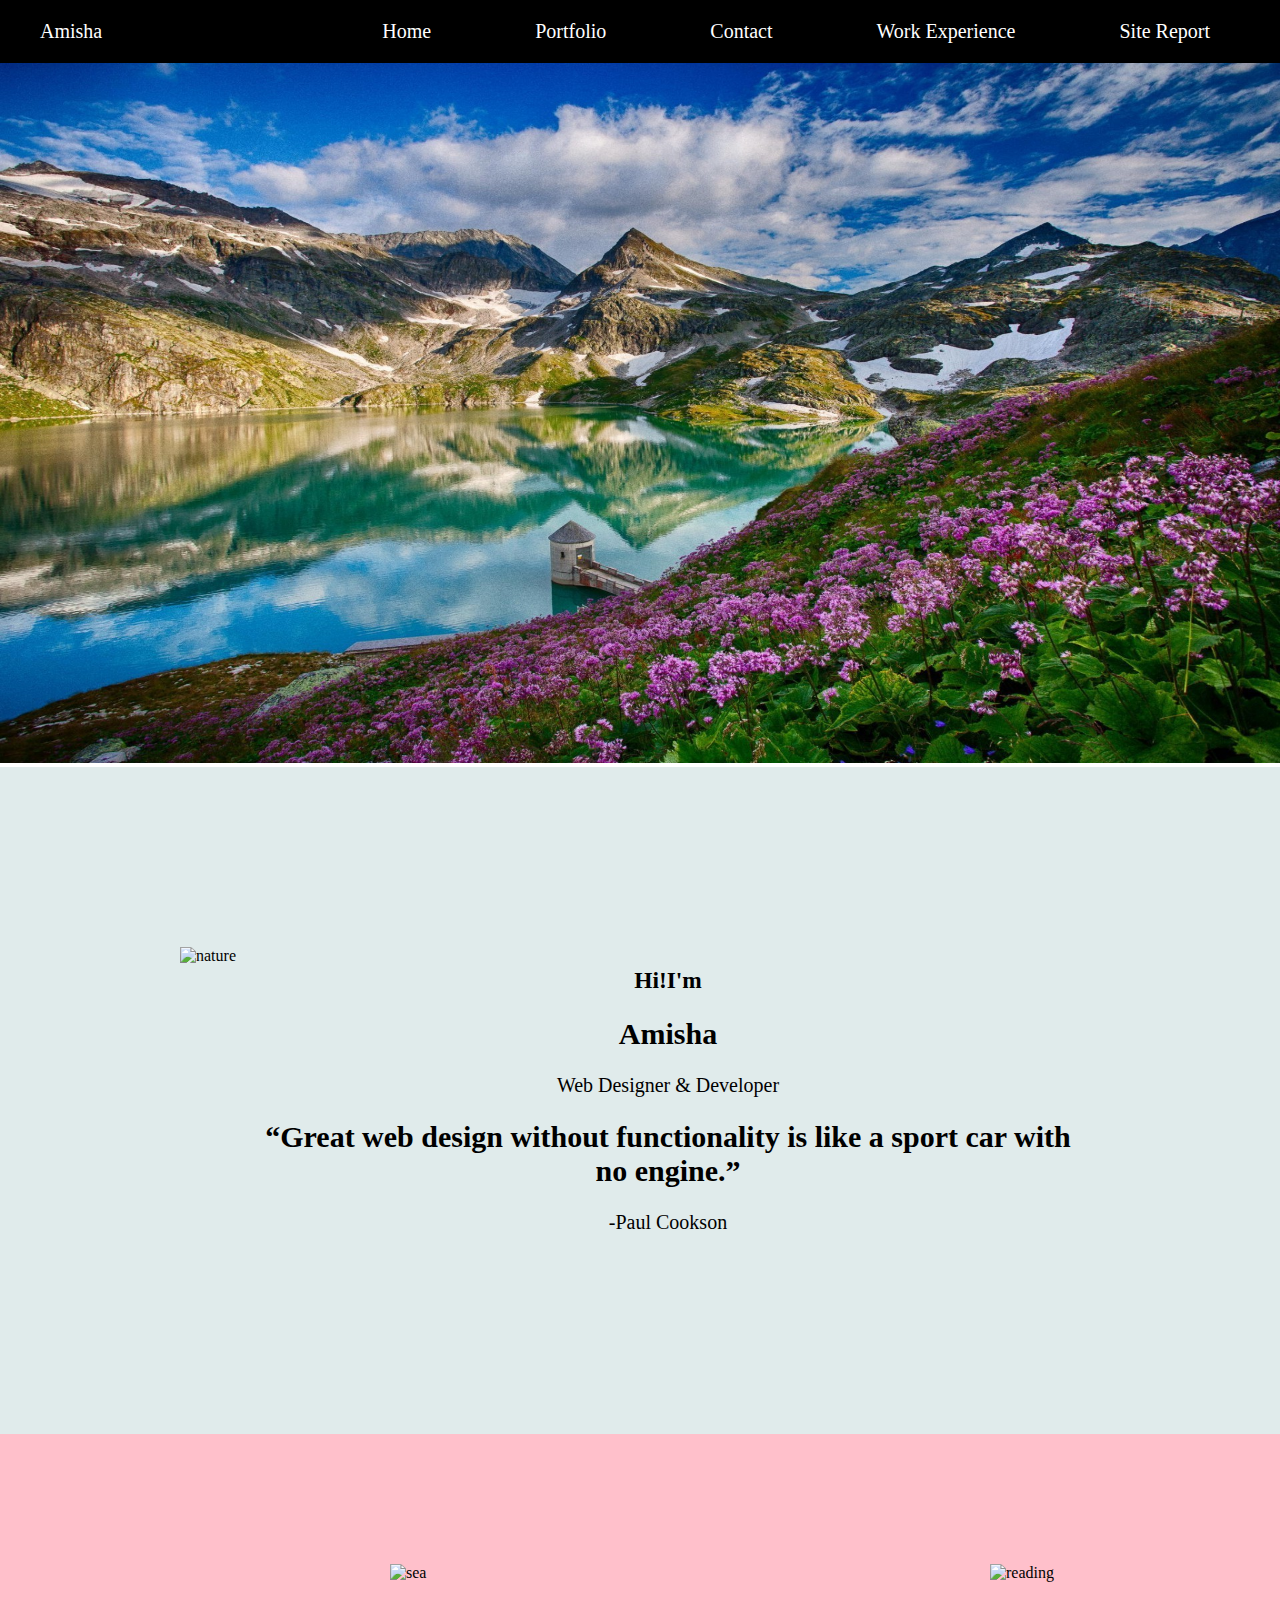
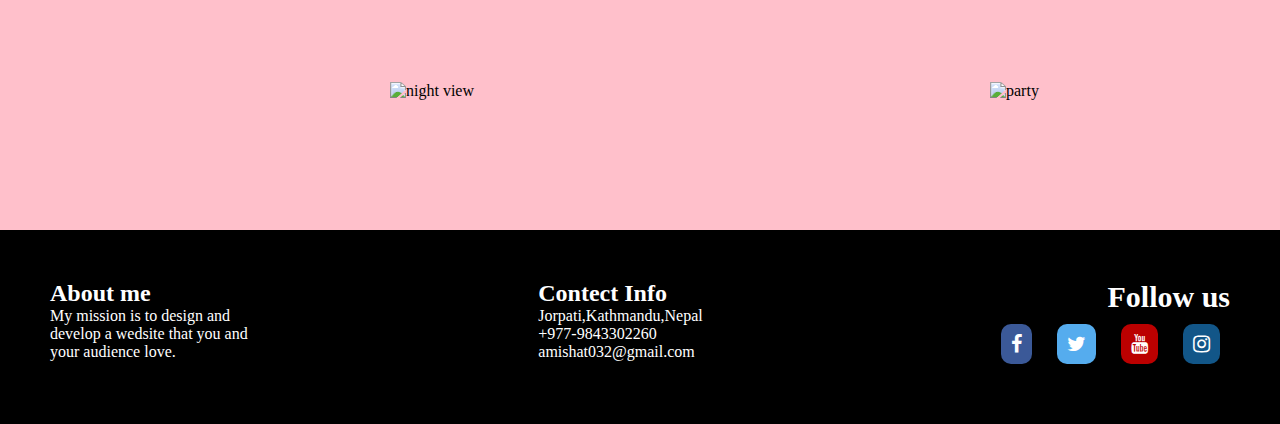
==== commit 6de9e9cf: "all complete" ====
--- a/index.html
+++ b/index.html
@@ -1,51 +1,86 @@
+<!--protifolio page-->
 <!DOCTYPE html>
 
-<html>
-
-<!--start head of this page-->
+<!-- root of this page-->
+<html lang="en">
+<!--start of head-->
 <head>
 	<meta charset="utf-8">
 	<meta name="viewport" content="width=device-width, initial-scale=1">
-	<title>Portfolio</title>
-	<!--Creating CSS link-->
+    <meta name="viewport" content="width=device-width, initial-scale=1.0">
+    <!-- creating link for css-->
+    <link rel="stylesheet" type="text/css" href="./css/style.css">
+    <link rel="stylesheet" type="text/css" href="./css/index.css">
 	<link rel="stylesheet" type="text/css" href="https://cdnjs.cloudflare.com/ajax/libs/font-awesome/4.7.0/css/font-awesome.min.css">
-	<link rel="stylesheet" type="text/css" href="./css/style.css">	
-	<link rel="stylesheet" type="text/css" href="./css/index.css">		
+	<link rel="stylesheet" href="https://fonts.googleapis.com/css2?family=Material+Symbols+Outlined:opsz,wght,FILL,GRAD@48,400,0,0" />	
+    <title>Document</title>
 </head>
-<!-- end head-->
+<!--end of he head-->
 
-<!-- start body-->
+<!-- start of body-->
 <body>
-
-	<!--start navagation bar-->
-	<header>
+	<!-- start of header-->
+	<header id="header1">
+		<!-- div-container-->
 		<div class="title-container">
-			<a href="#">Amisha</a>
+			<a href="">Amisha</a>
 		</div>
+		<!-- start the navagation bar-->
 		<div class="nav-container">
-            <div class="nav-container-inner-div"></div>
-                <nav>
+            <div class="nav-container-inner-div">
+                <nav class="nav1">
                     <ul>
-                    	<!--start list-->
-                        <li><a href="index.html">Home</a></li>
-                        <li><a href="portfolio.html">Portfolio</a></li>
-                        <li><a href="contact.html">Contact</a></li>
-                        <li><a href="workexperience.html">Work Experience</a></li>
-                        <li><a href="sitereport.html">Site Report</a></li>
+                        <li><a class="navigation-a" href="index.html">Home</a></li>
+                        <li><a class="navigation-a" href="portfolio.html">Portfolio</a></li>
+                        <li><a class="navigation-a" href="contact.html">Contact</a></li>
+                        <li><a class="navigation-a" href="workexperience.html">Work Experience</a></li>
+                        <li><a class="navigation-a" href="sitereport.html">Site Report</a></li>
                     </ul>
 			    </nav>
             </div>
+       	</div>
+
+
+            <!--end navagation bar-->
+
 	</header>
-	<!-- end navagation bar-->
+	<!-- end of header-->
+	<header id="header2">
+		<div>
+			<div class="title-container">
+				<a href="">Amisha</a>
+			</div>
+			<div class="nav-container">
+            	<input type="checkbox" id="navi" hidden value="hello">
+              	  <nav class="nav2">
+                		<a href="index.html">Home</a>
+                		<a href="portfolio.html">Portfolio</a>
+                		<a href="contact.html">Contact</a>
+                		<a href="workexperience.html">Work Experience</a>
+                		<a href="sitereport.html">Site Report</a>
+			   	 </nav>
+			   	 <label for="navi">
+			   	 	<i class="material-symbols-outlined">menu</i>
+			   	 </label>
+           	 </div>
+       	</div>
+       	<div>
+       		
+       	</div>
+
+	</header>
+	<!-- end of header-->
 
 	<!-- start section-->
 	<section class="section">
-		<div class="div-1">
+		<div class="div-1"><!-- div class for image-->
 			<img src="./image/1st.jpg" alt="mountain">
 		</div>
-	<section>
+	</section>
+	<!--end section-->
 
-	<section class="sec-1">
+<!-- sec-1 start -->
+	<section class="sec-1"><!-- this section for about myself-->
 		<div class="div-1">
 			<img src="./image/jj.jpg" alt="nature">
 		</div>
@@ -59,7 +94,9 @@
 
          </div>
 	</section>
+	<!--sec-1 end-->
 
+	<!--section-3 start-->
  	<section class="section-3">
  		<!-- this is for image for section-3 home page-->
 		 	<div class="image">
@@ -71,8 +108,8 @@
 		 		<img src="./image/img-5.jpg" alt="party">
 		 		
 		 	</div>
-		</section>
-		<!--end sectionj-->
+	</section>
+		<!--end section-3-->
 
 <!-- footer start-->
 	<footer>
@@ -83,7 +120,7 @@
 			
 		</div>
 
-		<div class="div-2">
+		<div class="div-2"><!-- this is for contact information-->
 			<h2>Contect Info</h2>
 			<p class="text">Jorpati,Kathmandu,Nepal</p>
 			<p class="text">+977-9843302260</p>
@@ -91,7 +128,7 @@
 		</div>
 
 		<div class="div-3">
-			<div class="div-3-inner">
+			<div class="div-3-inner"><!-- thsi is for sovial media-->
 				<h2>Follow us</h2>
                     <a href="#" class="fa fa-facebook"></a>
                     <a href="#" class="fa fa-twitter"></a>
@@ -105,4 +142,5 @@
 </body>
 <!-- end body of this page-->
 
-</html>+</html>
+<!-- end root of this page-->--- a/css/style.css
+++ b/css/style.css
@@ -73,60 +73,31 @@
   width: 200px;
 }
 
-
-/*
-.kim >div{
-  background-color: rgba(255,255,255,0.8);
+#header2 .nav-container {
+  display: inline-block;
+}
+.nav2 {
+  position: absolute;
+  top: -600px;
+  left: 0;
+  z-index: 10;
+  width: 100%;
+  height: 250px;
+  background-color: black;
+}
+.nav2 a {
+  display: block;
+  padding: 10px;
   text-align: center;
-  padding:20px 0;
-  font-size:30px;
-  width:200px;
-  height: 150px;
-  border-radius: 15px 50px;
+}
+#navi:checked ~ .nav2 {
+    top:50px;
+}
+#header2 {
+  display: none;
 }
 
-.kim .corner-1 .corner-2 .corner-3{
-  background: url(paper.gif);
-}
-
-.section-2 .kim-1 .div-2{
-  display: inline-block;
-}
-
-
-  .section-2 .div-2{
-    margin:200px;
-    width:200px;
-        height:auto;
-  }
-  */
- 
-    
-  
-   /*display:inline-block;*/
-  /*width:200px;
-    height:150px;
-    border-radius: 15px 50px;
-    background: #e9f8f9;
-    
- }
-  
-
-.section .div-3{
-  float: right;
-}
-
-.bp-1  li{
-         text-transform: capitalize;
-     display: flex;
-}*/
-
-
-
-@media only screen and (max-width: 1110px) {
-  nav {
-    display: none;
-  }
+@media only screen and (max-width: 900px) {
   footer {
     display: block;
   }
@@ -137,7 +108,23 @@
     text-align: center;
     padding: 50px;
   }
+  #header1 {
+    display: none;
+  }
+  #header2 a {
+    text-align: center;
+  }
+  #header2{
+    display: block;
+  }
+
 }
+
+
+
+
+
+
 
 
 /* CSS CODE FOR ICON DESIGN */
@@ -205,4 +192,4 @@
   padding:0 0;
   width:400px;
   height:500px;
-}+}
--- a/css/index.css
+++ b/css/index.css
@@ -1,3 +1,36 @@
+
+
+/*CSS for home page*/
+
+
+.section-2 .div-1 .inner-div p{
+  border-radius: 60px 0 60px 0;
+  padding: 100px;
+  width: 100px;
+  height: 100px;
+  background-color: #dbd8e3;
+}
+
+footer .div-3-inner a {
+  padding: 10px;
+  margin: 10px 10px;
+  border-radius: 10px;
+}
+
+footer .div-3-inner h2 {
+  text-align: right;
+}
+
+footer .div-1 p {
+  width: 200px;
+}
+
+.section-3 {
+  display:grid;
+  grid-template-columns: auto auto auto;
+  padding:10px;
+  background-color:pink;
+}
 
 
 /* For sec-1*/
@@ -71,7 +104,7 @@
     padding: 70px;
 }
 .section-3 .image img{
-	width:300px;
+	width:500px;
 	height:auto;
 	margin: 50px;
 }
